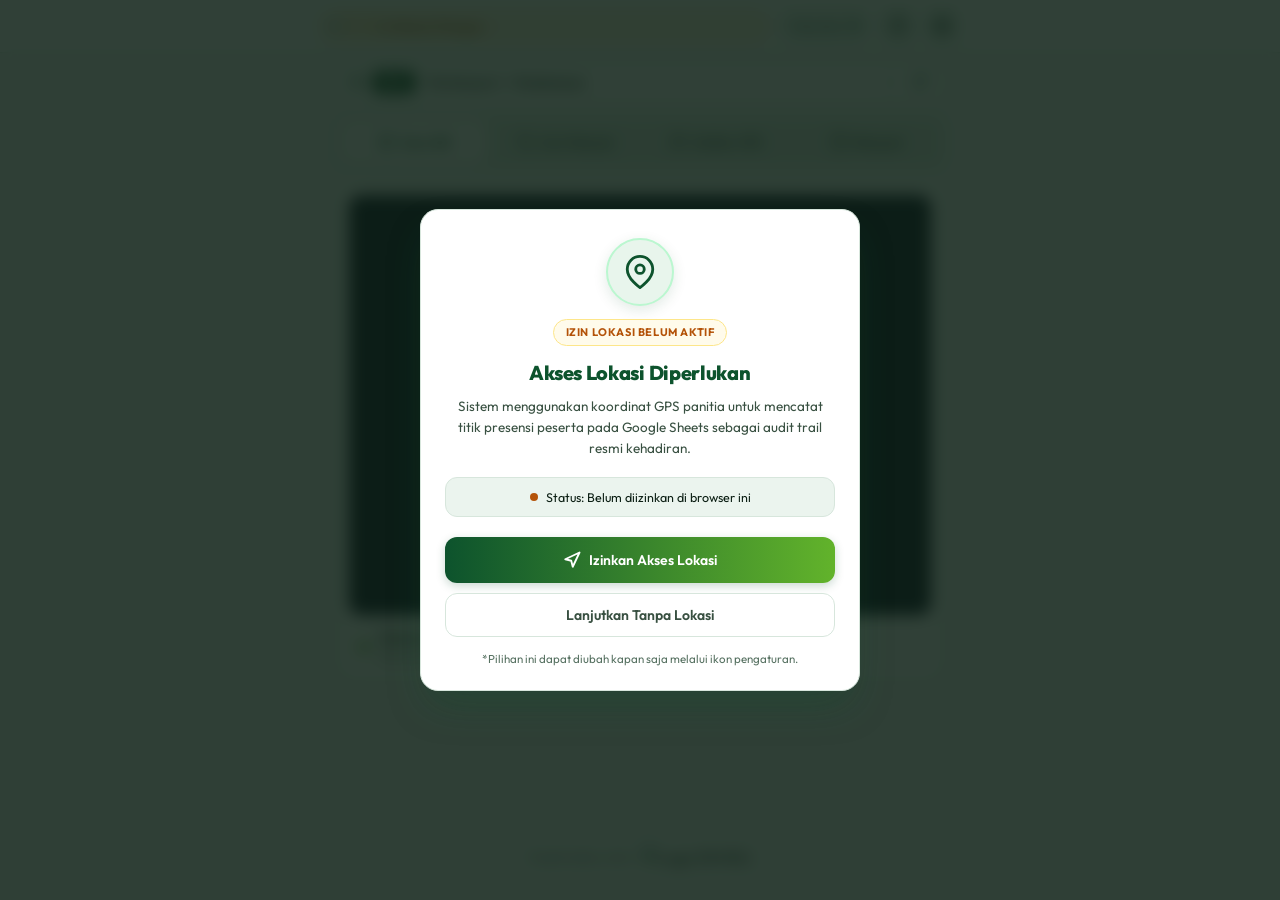
==== index.html @ 538dd846 "feat: improve mobile scan mode UI, add auto event cache purge, and add documentation" ====
<!DOCTYPE html>
<html lang="id">

<head>
  <meta charset="UTF-8">
  <meta name="viewport"
    content="width=device-width, initial-scale=1.0, maximum-scale=1.0, user-scalable=no, viewport-fit=cover, interactive-widget=resizes-content">
  <meta name="theme-color" content="#ffffff">
  <title>Sistem Presensi & QR Code Scanner</title>
  <meta name="description"
    content="Sistem absensi dan verifikasi tiket QR Code presisi tinggi terintegrasi dengan Google Sheets.">

  <!-- Google Fonts: Outfit & Inter -->
  <link rel="preconnect" href="https://fonts.googleapis.com">
  <link rel="preconnect" href="https://fonts.gstatic.com" crossorigin>
  <link
    href="https://fonts.googleapis.com/css2?family=Outfit:wght@400;500;600;700;800&family=Inter:wght@400;500;600;700&display=swap"
    rel="stylesheet">

  <!-- Driver.js Tour Guide Library (v1.3.1) -->
  <link rel="stylesheet" href="https://cdn.jsdelivr.net/npm/driver.js@1.3.1/dist/driver.css">
  <script src="https://cdn.jsdelivr.net/npm/driver.js@1.3.1/dist/driver.js.iife.js"></script>

  <!-- CSS Stylesheet -->
  <link rel="stylesheet" href="css/style.css">

  <!-- jsQR Library (Apache 2.0 Licensed, Super Lightweight & Stable) -->
  <script src="https://cdn.jsdelivr.net/npm/jsqr@1.4.0/dist/jsQR.min.js"></script>
</head>

<body>

  <!-- Global Top Progress / Loading Bar -->
  <div id="global-loading-bar" class="top-loading-bar"></div>

  <!-- Unified Operational App Header -->
  <header class="app-header">
    <div class="header-container">
      <button id="operator-badge-btn" class="nav-operator-btn" title="Klik untuk ubah nama panitia">
        <span class="status-dot" id="cloud-sync-dot" title="Cloud Sync Aktif"></span>
        <span id="sync-queue-badge" class="sync-queue-badge" style="display: none;">0</span>
        <svg width="14" height="14" viewBox="0 0 24 24" fill="none" stroke="currentColor" stroke-width="2"
          stroke-linecap="round" stroke-linejoin="round" style="flex-shrink: 0;">
          <path d="M19 21v-2a4 4 0 0 0-4-4H9a4 4 0 0 0-4 4v2"></path>
          <circle cx="12" cy="7" r="4"></circle>
        </svg>
        <span id="operator-badge-text">Atur Petugas & Gate</span>
      </button>

      <div class="header-right-tools">
        <div class="stat-item" title="Jumlah peserta berhasil presensi">
          <span class="stat-label">Terpindai:</span>
          <span id="stat-total" class="stat-val">0</span>
        </div>

        <button id="btn-start-tour" class="btn-icon" title="Panduan & Tutorial Sistem" aria-label="Tutorial">
          <svg width="18" height="18" viewBox="0 0 24 24" fill="none" stroke="currentColor" stroke-width="2"
            stroke-linecap="round" stroke-linejoin="round">
            <circle cx="12" cy="12" r="10"></circle>
            <path d="M9.09 9a3 3 0 0 1 5.83 1c0 2-3 3-3 3"></path>
            <line x1="12" y1="17" x2="12.01" y2="17"></line>
          </svg>
        </button>

        <button id="btn-open-settings" class="btn-icon" title="Pengaturan Panitia & API" aria-label="Settings">
          <svg width="18" height="18" viewBox="0 0 24 24" fill="none" stroke="currentColor" stroke-width="2"
            stroke-linecap="round" stroke-linejoin="round">
            <circle cx="12" cy="12" r="3"></circle>
            <path
              d="M19.4 15a1.65 1.65 0 0 0 .33 1.82l.06.06a2 2 0 0 1 0 2.83 2 2 0 0 1-2.83 0l-.06-.06a1.65 1.65 0 0 0-1.82-.33 1.65 1.65 0 0 0-1 1.51V21a2 2 0 0 1-2 2 2 2 0 0 1-2-2v-.09A1.65 1.65 0 0 0 9 19.4a1.65 1.65 0 0 0-1.82.33l-.06.06a2 2 0 0 1-2.83 0 2 2 0 0 1 0-2.83l.06-.06a1.65 1.65 0 0 0 .33-1.82 1.65 1.65 0 0 0-1.51-1H3a2 2 0 0 1-2-2 2 2 0 0 1 2-2h.09A1.65 1.65 0 0 0 4.6 9a1.65 1.65 0 0 0-.33-1.82l-.06-.06a2 2 0 0 1 0-2.83 2 2 0 0 1 2.83 0l.06.06a1.65 1.65 0 0 0 1.82.33H9a1.65 1.65 0 0 0 1-1.51V3a2 2 0 0 1 2-2 2 2 0 0 1 2 2v.09a1.65 1.65 0 0 0 1 1.51 1.65 1.65 0 0 0 1.82-.33l.06-.06a2 2 0 0 1 2.83 0 2 2 0 0 1 0 2.83l-.06.06a1.65 1.65 0 0 0-.33 1.82V9a1.65 1.65 0 0 0 1.51 1H21a2 2 0 0 1 2 2 2 2 0 0 1-2 2h-.09a1.65 1.65 0 0 0-1.51 1z">
            </path>
          </svg>
        </button>
      </div>
    </div>
  </header>

  <!-- Sesi Acara Aktif Bar (Di atas Main Menu Tabs) -->
  <section class="session-bar" aria-label="Sesi Acara Aktif">
    <div class="session-bar-container">
      <div class="session-picker-wrapper" title="Sesi Acara Aktif">
        <svg width="15" height="15" viewBox="0 0 24 24" fill="none" stroke="var(--primary)" stroke-width="2"
          stroke-linecap="round" stroke-linejoin="round" style="flex-shrink: 0;">
          <path d="M21 10c0 7-9 13-9 13s-9-6-9-13a9 9 0 0 1 18 0z"></path>
          <circle cx="12" cy="10" r="3"></circle>
        </svg>
        <span class="session-status-tag">Sesi:</span>

        <!-- Custom Web Dropdown (Bukan select bawaan Chrome/OS) -->
        <div class="custom-dropdown-container" id="custom-session-dropdown">
          <button type="button" id="session-select-trigger" class="custom-dropdown-trigger" aria-haspopup="listbox"
            aria-expanded="false">
            <span id="session-select-label">Memuat sesi...</span>
            <svg class="dropdown-chevron" width="13" height="13" viewBox="0 0 24 24" fill="none" stroke="currentColor"
              stroke-width="2.5" stroke-linecap="round" stroke-linejoin="round">
              <polyline points="6 9 12 15 18 9"></polyline>
            </svg>
          </button>

          <div id="session-dropdown-menu" class="custom-dropdown-menu" role="listbox" aria-label="Daftar Sesi Acara">
            <!-- Items rendered dynamically by JS -->
          </div>
        </div>

        <button id="btn-refresh-sessions" class="btn-refresh-sm" title="Refresh Daftar Sesi dari Sheet">
          <svg width="14" height="14" viewBox="0 0 24 24" fill="none" stroke="currentColor" stroke-width="2.5"
            stroke-linecap="round" stroke-linejoin="round">
            <path d="M21.5 2v6h-6M21.34 15.57a10 10 0 1 1-.57-8.38l5.67-5.67" />
          </svg>
        </button>
      </div>

      <!-- Mode Presensi Segmented Control (Otomatis tampil jika Sesi bertipe CHECK_IN_OUT) -->
      <div id="scan-mode-container" class="scan-mode-container" style="display: none;">
        <div class="scan-mode-pill-group" role="radiogroup" aria-label="Mode Presensi">
          <button type="button" id="btn-mode-in" class="scan-mode-btn active" data-mode="IN" role="radio"
            aria-checked="true">
            <svg width="14" height="14" viewBox="0 0 24 24" fill="none" stroke="currentColor" stroke-width="2.5"
              stroke-linecap="round" stroke-linejoin="round">
              <path d="M15 3h4a2 2 0 0 1 2 2v14a2 2 0 0 1-2 2h-4"></path>
              <polyline points="10 17 15 12 10 7"></polyline>
              <line x1="15" y1="12" x2="3" y2="12"></line>
            </svg>
            <span class="mode-text">Masuk</span>
            <span class="mode-sub">(Check-In)</span>
          </button>
          <button type="button" id="btn-mode-out" class="scan-mode-btn" data-mode="OUT" role="radio"
            aria-checked="false">
            <svg width="14" height="14" viewBox="0 0 24 24" fill="none" stroke="currentColor" stroke-width="2.5"
              stroke-linecap="round" stroke-linejoin="round">
              <path d="M9 21H5a2 2 0 0 1-2-2V5a2 2 0 0 1 2-2h4"></path>
              <polyline points="16 17 21 12 16 7"></polyline>
              <line x1="21" y1="12" x2="9" y2="12"></line>
            </svg>
            <span class="mode-text">Keluar</span>
            <span class="mode-sub">(Check-Out)</span>
          </button>
        </div>
      </div>
    </div>
  </section>

  <!-- Navigation Tabs -->
  <nav class="nav-tabs" aria-label="Menu Presensi">
    <div class="tab-list">
      <button class="tab-btn active" data-tab="scan" id="tab-btn-scan">
        <svg width="18" height="18" viewBox="0 0 24 24" fill="none" stroke="currentColor" stroke-width="2"
          stroke-linecap="round" stroke-linejoin="round">
          <path d="M3 7V5a2 2 0 0 1 2-2h2"></path>
          <path d="M17 3h2a2 2 0 0 1 2 2v2"></path>
          <path d="M21 17v2a2 2 0 0 1-2 2h-2"></path>
          <path d="M7 21H5a2 2 0 0 1-2-2v-2"></path>
          <rect x="7" y="7" width="10" height="10" rx="1"></rect>
        </svg>
        <span>Scan QR</span>
      </button>

      <button class="tab-btn" data-tab="manual" id="tab-btn-manual">
        <svg width="18" height="18" viewBox="0 0 24 24" fill="none" stroke="currentColor" stroke-width="2"
          stroke-linecap="round" stroke-linejoin="round">
          <circle cx="11" cy="11" r="8"></circle>
          <line x1="21" y1="21" x2="16.65" y2="16.65"></line>
        </svg>
        <span>Cari<span class="tab-text-extra"> Manual</span></span>
      </button>

      <button class="tab-btn" data-tab="ots" id="tab-btn-ots">
        <svg width="18" height="18" viewBox="0 0 24 24" fill="none" stroke="currentColor" stroke-width="2"
          stroke-linecap="round" stroke-linejoin="round">
          <path d="M16 21v-2a4 4 0 0 0-4-4H5a4 4 0 0 0-4 4v2"></path>
          <circle cx="8.5" cy="7" r="4"></circle>
          <line x1="20" y1="8" x2="20" y2="14"></line>
          <line x1="23" y1="11" x2="17" y2="11"></line>
        </svg>
        <span><span class="tab-text-extra">Daftar </span>OTS</span>
      </button>

      <button class="tab-btn" data-tab="history" id="tab-btn-history">
        <svg width="18" height="18" viewBox="0 0 24 24" fill="none" stroke="currentColor" stroke-width="2"
          stroke-linecap="round" stroke-linejoin="round">
          <circle cx="12" cy="12" r="10"></circle>
          <polyline points="12 6 12 12 16 14"></polyline>
        </svg>
        <span>Riwayat</span>
      </button>
    </div>
  </nav>

  <!-- Main Content Area -->
  <main class="main-content">

    <!-- TAB 1: QR SCANNER -->
    <div id="tab-scan" class="tab-pane active">
      <div class="scanner-card">
        <div class="scanner-viewport-wrapper">
          <video id="scan-video" playsinline autoplay muted></video>
          <canvas id="scan-canvas" style="display: none;"></canvas>
          <!-- Dynamic AR Tracking Canvas -->
          <canvas id="qr-tracking-canvas"></canvas>

          <!-- Scanner Center Loading HUD Overlay -->
          <div id="scanner-loading-hud" class="scanner-loading-hud">
            <div class="hud-spinner-ring"></div>
            <div class="hud-title">MEMVERIFIKASI TIKET...</div>
            <div id="hud-ticket-id" class="hud-subtitle">TIC-XXXXXX</div>
          </div>

          <!-- Camera Floating Controls -->
          <div class="camera-controls">
            <button id="btn-flip-cam" class="ctrl-btn" title="Ganti Kamera Depan/Belakang">
              <svg width="15" height="15" viewBox="0 0 24 24" fill="none" stroke="currentColor" stroke-width="2"
                stroke-linecap="round" stroke-linejoin="round">
                <path d="M21.5 2v6h-6M21.34 15.57a10 10 0 1 1-.57-8.38l5.67-5.67" />
              </svg>
              <span>Kamera</span>
            </button>
            <button id="btn-toggle-torch" class="ctrl-btn" title="Nyalakan/Matikan Senter">
              <svg width="15" height="15" viewBox="0 0 24 24" fill="none" stroke="currentColor" stroke-width="2"
                stroke-linecap="round" stroke-linejoin="round">
                <polygon points="13 2 3 14 12 14 11 22 21 10 12 10 13 2"></polygon>
              </svg>
              <span>Senter</span>
            </button>
            <button id="btn-scan-image" class="ctrl-btn" title="Pindai QR dari Galeri / Upload Foto">
              <svg width="15" height="15" viewBox="0 0 24 24" fill="none" stroke="currentColor" stroke-width="2"
                stroke-linecap="round" stroke-linejoin="round">
                <rect x="3" y="3" width="18" height="18" rx="2" ry="2"></rect>
                <circle cx="8.5" cy="8.5" r="1.5"></circle>
                <polyline points="21 15 16 10 5 21"></polyline>
              </svg>
              <span>Galeri</span>
            </button>
            <input type="file" id="input-qr-file" accept="image/*" style="display: none;">
          </div>
        </div>

        <!-- Scanner Status Bar -->
        <div class="scanner-status-box">
          <div class="status-info">
            <div class="pulse-indicator"></div>
            <div>
              <div id="scanner-status-label" class="status-label">Siap Memindai</div>
              <div id="scanner-status-sub" class="status-sub">Arahkan kamera ke QR Code tiket peserta</div>
            </div>
          </div>

          <div id="verifying-box" class="verifying-pill">
            <div class="spinner"></div>
            <span id="verifying-text">Memproses...</span>
          </div>
        </div>
      </div>
    </div>

    <!-- TAB 2: MANUAL SEARCH & CHECK-IN -->
    <div id="tab-manual" class="tab-pane">
      <div class="manual-card">
        <h2 class="section-title" id="manual-section-title">Manual Check-In</h2>
        <p class="section-desc">Gunakan ini jika kamera kesulitan membaca QR atau ponsel peserta kehabisan daya baterai.
        </p>

        <!-- Direct ID Input -->
        <div class="form-group">
          <label class="form-label" for="manual-ticket-id">Input ID Tiket Langsung</label>
          <div class="input-action-row">
            <input type="text" id="manual-ticket-id" class="input-box" placeholder="Contoh: MSU-GSBH7SWZJ"
              autocomplete="off" style="text-transform: uppercase;">
            <button id="btn-manual-checkin" class="btn-primary" style="width: auto; padding: 0 22px;">Check In</button>
          </div>
          <div style="margin-top: 8px; display: flex; align-items: center; justify-content: flex-end;">
            <button type="button" id="btn-manual-upload-qr" class="btn-text-link"
              style="font-size: 12px; color: var(--primary); display: flex; align-items: center; gap: 5px; background: none; border: none; cursor: pointer; padding: 2px 4px; font-weight: 500;">
              <svg width="14" height="14" viewBox="0 0 24 24" fill="none" stroke="currentColor" stroke-width="2"
                stroke-linecap="round" stroke-linejoin="round">
                <rect x="3" y="3" width="18" height="18" rx="2" ry="2"></rect>
                <circle cx="8.5" cy="8.5" r="1.5"></circle>
                <polyline points="21 15 16 10 5 21"></polyline>
              </svg>
              <span>Atau scan dari foto / screenshot galeri</span>
            </button>
          </div>
        </div>

        <div class="divider"></div>

        <!-- Search by Name/Email -->
        <div class="form-group">
          <label class="form-label" for="manual-search-query">Cari Berdasarkan Nama</label>
          <div class="input-action-row">
            <input type="text" id="manual-search-query" class="input-box"
              placeholder="Ketik nama atau email peserta...">
            <button id="btn-search-query" class="btn-primary" style="width: auto; padding: 0 22px;">Cari</button>
          </div>
        </div>

        <!-- Search Results List -->
        <div id="search-results-list" class="search-results-list"></div>
      </div>
    </div>

    <!-- TAB 3: HISTORY -->
    <div id="tab-history" class="tab-pane">
      <div class="history-card">
        <div class="history-header">
          <div>
            <h2 class="section-title" style="margin-bottom: 2px;">Riwayat Pemindaian</h2>
            <p class="section-desc" style="margin-bottom: 0;">Daftar aktivitas check-in pada perangkat ini.</p>
          </div>
          <div style="display: flex; align-items: center; gap: 8px;">
            <button id="btn-clear-history" class="btn-icon btn-clear-text" title="Bersihkan Riwayat Pemindaian">
              <span>Bersihkan Riwayat</span>
            </button>
            <button id="btn-clear-all-data" class="btn-icon btn-clear-text" style="color: #b91c1c; border-color: rgba(185, 28, 28, 0.25);" title="Hapus Cache Peserta Lokal">
              <span>Hapus Cache</span>
            </button>
          </div>
        </div>

        <!-- Dynamic Sync Queue Status Banner in Riwayat Tab -->
        <div id="history-sync-banner" class="history-sync-banner" style="display: none;">
          <div class="sync-banner-content">
            <span class="sync-banner-icon">⚡</span>
            <div class="sync-banner-info">
              <strong id="history-sync-title">0 Tiket Menunggu Sinkronisasi</strong>
              <p id="history-sync-desc" style="margin: 0; font-size: 11.5px; color: #92400e;">
                Tersimpan di HP. Klik "Sync Sekarang" untuk mengirim ke Spreadsheet.
              </p>
            </div>
          </div>
          <button type="button" id="btn-sync-now-history" class="btn-sync-now">
            <svg width="13" height="13" viewBox="0 0 24 24" fill="none" stroke="currentColor" stroke-width="2.5"
              stroke-linecap="round" stroke-linejoin="round">
              <path d="M21.5 2v6h-6M21.34 15.57a10 10 0 1 1-.57-8.38l5.67-5.67" />
            </svg>
            <span>Sync Sekarang</span>
          </button>
        </div>

        <div id="history-list" class="history-list"></div>
      </div>
    </div>

    <!-- TAB 4: DAFTAR CEPAT ON-THE-SPOT (OTS) -->
    <div id="tab-ots" class="tab-pane">
      <div class="manual-card">
        <div class="ots-header-title">
          <svg width="22" height="22" viewBox="0 0 24 24" fill="none" stroke="var(--primary)" stroke-width="2.5"
            stroke-linecap="round" stroke-linejoin="round" style="flex-shrink: 0;">
            <path d="M16 21v-2a4 4 0 0 0-4-4H6a4 4 0 0 0-4 4v2"></path>
            <circle cx="9" cy="7" r="4"></circle>
            <line x1="19" y1="8" x2="19" y2="14"></line>
            <line x1="22" y1="11" x2="16" y2="11"></line>
          </svg>
          <h2 class="section-title" style="margin-bottom: 0;">Registrasi Cepat OTS (Walk-In)</h2>
        </div>
        <p class="section-desc">Khusus peserta yang tidak membawa HP, HP mati, atau tamu walk-in. Langsung terdaftar dan
          otomatis tercatat hadir di sesi aktif!</p>

        <form id="form-ots" onsubmit="return false;">
          <div class="form-group">
            <label class="form-label" for="ots-name">Nama Lengkap Peserta <span class="required-star">*</span></label>
            <input type="text" id="ots-name" class="input-box" placeholder="Contoh: Pak Joko Santoso" required
              autocomplete="off">
          </div>

          <div class="form-group">
            <label class="form-label" for="ots-contact">No. WhatsApp / Email (Opsional)</label>
            <input type="text" id="ots-contact" class="input-box" placeholder="Contoh: 08123456789 atau email..."
              autocomplete="off">
            <small class="form-help-text">
              Jika tidak punya email/HP, biarkan kosong. Sistem akan membuat ID khusus OTS.
            </small>
          </div>

          <!-- Dynamic Custom Fields Container (Otomatis menyesuaikan kolom di sheet Data Peserta) -->
          <div id="ots-custom-fields-container"></div>

          <div class="form-group">
            <label class="form-label" for="ots-notes">Catatan / Asal (Opsional)</label>
            <input type="text" id="ots-notes" class="input-box" placeholder="Misal: Warga sekitar, Tamu RT, Walk-In"
              autocomplete="off">
          </div>

          <div style="margin-top: 24px;">
            <button type="submit" id="btn-submit-ots" class="btn-primary btn-success">
              <svg width="18" height="18" viewBox="0 0 24 24" fill="none" stroke="currentColor" stroke-width="2.5"
                stroke-linecap="round" stroke-linejoin="round">
                <path d="M16 21v-2a4 4 0 0 0-4-4H5a4 4 0 0 0-4 4v2"></path>
                <circle cx="8.5" cy="7" r="4"></circle>
                <polyline points="17 11 19 13 23 9"></polyline>
              </svg>
              <span>Daftarkan & Langsung Check-In</span>
            </button>
          </div>
        </form>
      </div>
    </div>

  </main>

  <!-- Application Footer (Optimization Badge) -->
  <footer class="app-footer" aria-label="Informasi Optimasi Aplikasi">
    <div class="footer-container">
      <span class="footer-optimized-text">Dioptimalkan untuk</span>
      <img
        src="https://raw.githubusercontent.com/atiohaidar/wajihah-qr-generator/refs/heads/main/public/LOGO%20WAJIHAH/DKMSU.png"
        alt="Logo DKMSU" class="footer-brand-logo" loading="lazy">
    </div>
  </footer>

  <!-- SCAN RESULT MODAL (POPUP / BOTTOM SHEET) -->
  <div id="scan-result-modal" class="modal-backdrop" role="dialog" aria-modal="true">
    <div class="result-card">
      <div id="result-banner" class="result-banner success">
        <div class="result-icon-circle">
          <div id="result-icon" class="result-icon-svg">
            <svg width="28" height="28" viewBox="0 0 24 24" fill="none" stroke="currentColor" stroke-width="3"
              stroke-linecap="round" stroke-linejoin="round">
              <polyline points="20 6 9 17 4 12"></polyline>
            </svg>
          </div>
        </div>
        <h3 id="result-title" class="result-title">CHECK-IN BERHASIL</h3>
        <p id="result-subtitle" class="result-subtitle">Akses Terverifikasi</p>
      </div>

      <div class="result-body">
        <table class="detail-table">
          <tbody>
            <tr>
              <td>Nama Peserta</td>
              <td id="detail-name">-</td>
            </tr>
            <tr>
              <td>ID Tiket</td>
              <td id="detail-ticket-id" style="font-family: monospace; letter-spacing: 0.5px;">-</td>
            </tr>
            <tr>
              <td>Email</td>
              <td id="detail-email">-</td>
            </tr>
            <tr>
              <td id="detail-time-label">Waktu Masuk</td>
              <td id="detail-time">-</td>
            </tr>
            <tr>
              <td>Petugas / Gate</td>
              <td id="detail-officer">-</td>
            </tr>
          </tbody>
        </table>

        <!-- Troubleshooting Box for Apps Script / Connection Errors (hidden by default) -->
        <div id="result-config-guide" class="result-config-guide" style="display: none;">
          <div class="config-guide-header">
            <svg width="18" height="18" viewBox="0 0 24 24" fill="none" stroke="#dc2626" stroke-width="2.2"
              stroke-linecap="round" stroke-linejoin="round">
              <circle cx="12" cy="12" r="10"></circle>
              <line x1="12" y1="8" x2="12" y2="12"></line>
              <line x1="12" y1="16" x2="12.01" y2="16"></line>
            </svg>
            <strong>Kemungkinan Penyebab & Cara Perbaiki:</strong>
          </div>
          <p class="config-guide-desc">
            Browser gagal terhubung ke Google Apps Script (<em>Failed to fetch / 404</em>). URL Web App Anda mungkin
            salah, deployment lama terhapus, atau akses belum dibuka untuk umum (<strong>Anyone</strong>).
          </p>
          <div class="config-guide-steps">
            <div class="config-step-item">
              <span class="step-num">1</span>
              <span>Buka spreadsheet <strong>Google Sheets</strong> presensi Anda.</span>
            </div>
            <div class="config-step-item">
              <span class="step-num">2</span>
              <span>Klik menu toolbar <strong>⚡ Presensi Event</strong> &rarr; <strong>Bagikan Link Web App
                  Panitia</strong>.</span>
            </div>
            <div class="config-step-item">
              <span class="step-num">3</span>
              <span>Atau klik <strong>Deploy</strong> &rarr; <strong>Manage deployments</strong>, pastikan <em>Who has
                  access: Anyone</em>.</span>
            </div>
            <div class="config-step-item">
              <span class="step-num">4</span>
              <span>Salin URL Web App terbaru (harus berakhiran <code>/exec</code>).</span>
            </div>
            <div class="config-step-item">
              <span class="step-num">5</span>
              <span>Klik tombol di bawah ini lalu tempel (paste) URL yang benar.</span>
            </div>
          </div>
          <button id="btn-fix-config-url" class="btn-fix-url" type="button">
            <svg width="16" height="16" viewBox="0 0 24 24" fill="none" stroke="currentColor" stroke-width="2.2"
              stroke-linecap="round" stroke-linejoin="round">
              <circle cx="12" cy="12" r="3"></circle>
              <path
                d="M19.4 15a1.65 1.65 0 0 0 .33 1.82l.06.06a2 2 0 0 1 0 2.83 2 2 0 0 1-2.83 0l-.06-.06a1.65 1.65 0 0 0-1.82-.33 1.65 1.65 0 0 0-1 1.51V21a2 2 0 0 1-2 2 2 2 0 0 1-2-2v-.09A1.65 1.65 0 0 0 9 19.4a1.65 1.65 0 0 0-1.82.33l-.06.06a2 2 0 0 1-2.83 0 2 2 0 0 1 0-2.83l.06-.06a1.65 1.65 0 0 0 .33-1.82 1.65 1.65 0 0 0-1.51-1H3a2 2 0 0 1-2-2 2 2 0 0 1 2-2h.09A1.65 1.65 0 0 0 4.6 9a1.65 1.65 0 0 0-.33-1.82l-.06-.06a2 2 0 0 1 0-2.83 2 2 0 0 1 2.83 0l.06.06a1.65 1.65 0 0 0 1.82.33H9a1.65 1.65 0 0 0 1-1.51V3a2 2 0 0 1 2-2 2 2 0 0 1 2 2v.09a1.65 1.65 0 0 0 1 1.51 1.65 1.65 0 0 0 1.82-.33l.06-.06a2 2 0 0 1 2.83 0 2 2 0 0 1 0 2.83l-.06.06a1.65 1.65 0 0 0-.33 1.82V9a1.65 1.65 0 0 0 1.51 1H21a2 2 0 0 1 2 2 2 2 0 0 1-2 2h-.09a1.65 1.65 0 0 0-1.51 1z">
              </path>
            </svg>
            <span>Buka Pengaturan & Ganti URL</span>
          </button>
        </div>

        <button id="btn-next-scan" class="btn-primary" style="margin-top: 6px;">
          <span>Lanjut Scan Berikutnya</span>
          <svg width="16" height="16" viewBox="0 0 24 24" fill="none" stroke="currentColor" stroke-width="2.5"
            stroke-linecap="round" stroke-linejoin="round">
            <polyline points="9 18 15 12 9 6"></polyline>
          </svg>
        </button>

        <button id="btn-recheck-server" class="btn-secondary-outline" style="display: none;">
          <svg width="15" height="15" viewBox="0 0 24 24" fill="none" stroke="currentColor" stroke-width="2.2"
            stroke-linecap="round" stroke-linejoin="round">
            <path d="M21.5 2v6h-6M21.34 15.57a10 10 0 1 1-.57-8.38l5.67-5.67" />
          </svg>
          <span>Cek Status Terbaru ke Spreadsheet</span>
        </button>

        <button id="btn-cancel-checkin" class="btn-secondary-danger">
          <svg width="15" height="15" viewBox="0 0 24 24" fill="none" stroke="currentColor" stroke-width="2"
            stroke-linecap="round" stroke-linejoin="round">
            <path
              d="M3 6h18M19 6v14a2 2 0 0 1-2 2H7a2 2 0 0 1-2-2V6m3 0V4a2 2 0 0 1 2-2h4a2 2 0 0 1 2 2v2M10 11v6M14 11v6" />
          </svg>
          <span>Batalkan Kehadiran (Salah Orang)</span>
        </button>
      </div>
    </div>
  </div>

  <!-- OPERATOR IDENTITY MODAL (WAJIB ISI NAMA PETUGAS) -->
  <div id="operator-modal" class="modal-backdrop" role="dialog" aria-modal="true">
    <div class="settings-modal-card" style="max-width: 420px;">
      <div class="modal-header">
        <div style="display: flex; align-items: center; gap: 10px;">
          <div
            style="width: 36px; height: 36px; border-radius: 50%; background: rgba(13, 83, 45, 0.1); color: var(--primary); display: flex; align-items: center; justify-content: center; flex-shrink: 0;">
            <svg width="20" height="20" viewBox="0 0 24 24" fill="none" stroke="currentColor" stroke-width="2.2"
              stroke-linecap="round" stroke-linejoin="round">
              <path d="M19 21v-2a4 4 0 0 0-4-4H9a4 4 0 0 0-4 4v2"></path>
              <circle cx="12" cy="7" r="4"></circle>
            </svg>
          </div>
          <div>
            <h3 class="section-title" style="margin-bottom: 0; font-size: 16px;">Identitas Petugas</h3>
            <span style="font-size: 11.5px; color: var(--text-muted);">Diperlukan untuk audit sheet kehadiran</span>
          </div>
        </div>
        <button id="btn-close-operator" class="btn-close" aria-label="Tutup" style="display: none;">✕</button>
      </div>

      <div
        style="background: rgba(13, 83, 45, 0.04); border: 1px solid rgba(13, 83, 45, 0.12); border-radius: var(--radius-md); padding: 11px 13px; margin-bottom: 16px; font-size: 12px; color: var(--text-muted); line-height: 1.5;">
        <strong style="color: var(--primary);">Mohon isi nama Anda</strong> sebelum memindai presensi agar seluruh log
        scan tercatat akurat di spreadsheet panitia.
      </div>

      <form id="form-operator-identity" onsubmit="return false;">
        <div class="form-group">
          <label class="form-label" for="op-panitia-name">
            Nama Petugas / Panitia <span style="color: var(--status-error); font-weight: 700;">*</span>
          </label>
          <input type="text" id="op-panitia-name" class="input-box" placeholder="Ketik nama Anda (contoh: Udin)..."
            autocomplete="name">
          <small id="op-name-error"
            style="color: var(--status-error); font-size: 11.5px; display: none; margin-top: 5px; font-weight: 600;">
            Nama petugas wajib diisi sebelum mulai memindai!
          </small>
        </div>

        <div class="form-group">
          <label class="form-label" for="op-gate-name">Gate / Pos Pemeriksaan (Opsional)</label>
          <input type="text" id="op-gate-name" class="input-box" placeholder="Misal: Gate Akhwat">
        </div>

        <div class="modal-btn-row" style="margin-top: 18px;">
          <button type="button" id="btn-save-operator" class="btn-primary"
            style="width: 100%; justify-content: center; padding: 12px 16px; font-size: 14px;">
            Mulai
          </button>
        </div>
      </form>
    </div>
  </div>

  <!-- SETTINGS MODAL -->
  <div id="settings-modal" class="modal-backdrop" role="dialog" aria-modal="true">
    <div class="settings-modal-card">
      <div class="modal-header">
        <h3 class="section-title" style="margin-bottom: 0;">Pengaturan Panitia & API</h3>
        <button id="btn-close-settings" class="btn-close" aria-label="Tutup">✕</button>
      </div>



      <!-- INSTANT SCAN TOGGLE & CACHE SYNC -->
      <div class="form-group instant-mode-card"
        style="padding: 12px 14px; background: rgba(16, 185, 129, 0.05); border: 1px solid rgba(16, 185, 129, 0.25); border-radius: var(--radius-md); margin-bottom: 16px;">
        <div style="display: flex; justify-content: space-between; align-items: center; margin-bottom: 6px;">
          <div style="display: flex; align-items: center; gap: 7px;">
            <svg width="17" height="17" viewBox="0 0 24 24" fill="none" stroke="#059669" stroke-width="2.5"
              stroke-linecap="round" stroke-linejoin="round">
              <polygon points="13 2 3 14 12 14 11 22 21 10 12 10 13 2"></polygon>
            </svg>
            <strong style="font-size: 13px; color: var(--text-main);">Mode Scan Instan (0.05 Detik)</strong>
          </div>
          <label class="toggle-switch">
            <input type="checkbox" id="cfg-instant-mode" checked>
            <span class="toggle-slider"></span>
          </label>
        </div>
        <p style="font-size: 11.5px; color: var(--text-muted); line-height: 1.45; margin: 0 0 10px 0;">
          Verifikasi instan via database lokal di HP &amp; sinkronisasi otomatis ke Google Sheets di background. Sangat
          direkomendasikan saat antrean padat!
        </p>
        <div
          style="display: flex; justify-content: space-between; align-items: center; border-top: 1px solid rgba(16, 185, 129, 0.15); padding-top: 8px; flex-wrap: wrap; gap: 8px;">
          <span id="cache-status-text" style="font-size: 11px; color: var(--text-muted);">0 peserta tersimpan di
            HP</span>
          <div style="display: flex; gap: 6px;">
            <button type="button" id="btn-sync-attendees" class="ctrl-btn-outline"
              style="font-size: 11px; padding: 4px 10px; gap: 4px; border-color: rgba(16, 185, 129, 0.4); color: #059669;"
              title="Perbarui database lokal dari Spreadsheet">
              <svg width="12" height="12" viewBox="0 0 24 24" fill="none" stroke="currentColor" stroke-width="2.5"
                stroke-linecap="round" stroke-linejoin="round">
                <path d="M21.5 2v6h-6M21.34 15.57a10 10 0 1 1-.57-8.38l5.67-5.67" />
              </svg>
              <span>Sync Database</span>
            </button>
            <button type="button" id="btn-clear-cache" class="ctrl-btn-outline"
              style="font-size: 11px; padding: 4px 10px; gap: 4px; border-color: rgba(185, 28, 28, 0.35); color: #b91c1c;"
              title="Hapus cache data peserta di perangkat ini">
              <svg width="12" height="12" viewBox="0 0 24 24" fill="none" stroke="currentColor" stroke-width="2"
                stroke-linecap="round" stroke-linejoin="round">
                <path d="M3 6h18M19 6v14a2 2 0 0 1-2 2H7a2 2 0 0 1-2-2V6m3 0V4a2 2 0 0 1 2-2h4a2 2 0 0 1 2 2v2" />
              </svg>
              <span>Hapus Cache</span>
            </button>
          </div>
        </div>
      </div>

      <div class="form-group">
        <label class="form-label" for="cfg-panitia-name">Nama Petugas / Panitia</label>
        <input type="text" id="cfg-panitia-name" class="input-box" placeholder="Ketik nama petugas / panitia...">
      </div>

      <div class="form-group">
        <label class="form-label" for="cfg-gate-name">Gate / Pos Pemeriksaan</label>
        <input type="text" id="cfg-gate-name" class="input-box" placeholder="Ketik nama gate / pintu masuk...">
      </div>

      <div class="form-group">
        <label class="form-label" for="cfg-api-url">Google Apps Script Web App URL</label>
        <div style="display: flex; gap: 8px;">
          <input type="url" id="cfg-api-url" class="input-box"
            placeholder="https://script.google.com/macros/s/.../exec">
          <button type="button" id="btn-copy-share-link" class="ctrl-btn-outline"
            title="Salin link auto-config untuk dibagikan ke panitia"
            style="flex-shrink: 0; padding: 0 12px; gap: 5px; font-size: 13px; white-space: nowrap;">
            <svg width="15" height="15" viewBox="0 0 24 24" fill="none" stroke="currentColor" stroke-width="2"
              stroke-linecap="round" stroke-linejoin="round">
              <path d="M10 13a5 5 0 0 0 7.54.54l3-3a5 5 0 0 0-7.07-7.07l-1.72 1.71"></path>
              <path d="M14 11a5 5 0 0 0-7.54-.54l-3 3a5 5 0 0 0 7.07 7.07l1.71-1.71"></path>
            </svg>
            <span>Salin Link</span>
          </button>
        </div>
        <small class="form-help-text">
          Tips: Klik <strong>"Salin Link"</strong> untuk membagikan link siap pakai ke panitia (otomatis terhubung tanpa
          perlu ketik URL lagi).
        </small>
      </div>

      <div class="form-group"
        style="margin-top: 10px; padding: 10px 14px; background: var(--bg-subtle); border-radius: var(--radius-md); border: 1px solid var(--border-color); font-size: 11px; color: var(--text-muted); display: flex; flex-direction: column; gap: 6px;">
        <div style="display: flex; justify-content: space-between; align-items: center;">
          <span>Perangkat Scanner:</span>
          <strong id="cfg-device-info-preview" style="color: var(--text-main);">-</strong>
        </div>
        <div style="display: flex; justify-content: space-between; align-items: center;">
          <span>Audit Lokasi (GPS):</span>
          <div style="display: flex; align-items: center; gap: 6px;">
            <strong id="cfg-location-info-preview" style="color: var(--status-success);">-</strong>
            <button type="button" id="btn-retrigger-loc" class="btn-refresh-sm" title="Minta ulang izin lokasi"
              style="color: var(--primary);">
              <svg width="13" height="13" viewBox="0 0 24 24" fill="none" stroke="currentColor" stroke-width="2.5"
                stroke-linecap="round" stroke-linejoin="round">
                <path d="M21 10c0 7-9 13-9 13s-9-6-9-13a9 9 0 0 1 18 0z"></path>
                <circle cx="12" cy="10" r="3"></circle>
              </svg>
            </button>
          </div>
        </div>
      </div>

      <div class="modal-btn-row">
        <button id="btn-test-connection" class="ctrl-btn-outline">
          Test Koneksi
        </button>
        <button id="btn-save-settings" class="btn-primary" style="flex: 1.5;">
          Simpan Pengaturan
        </button>
      </div>
    </div>
  </div>

  <!-- CANCEL ATTENDANCE CONFIRMATION MODAL -->
  <div id="cancel-confirm-modal" class="modal-backdrop" role="dialog" aria-modal="true">
    <div class="settings-modal-card">
      <div class="modal-header">
        <h3 class="section-title" style="margin-bottom: 0; color: var(--status-error);">Batalkan Kehadiran</h3>
        <button id="btn-close-cancel-modal" class="btn-close" aria-label="Tutup">✕</button>
      </div>

      <div style="margin-bottom: 16px;">
        <p style="font-size: 13px; color: var(--text-muted); margin-bottom: 8px;">
          Konfirmasi pembatalan status presensi peserta berikut:
        </p>
        <div
          style="background: var(--bg-subtle); padding: 12px 14px; border-radius: var(--radius-md); border: 1px solid var(--border-color);">
          <strong id="cancel-modal-attendee-name"
            style="color: var(--text-main); display: block; font-size: 15px; margin-bottom: 2px;">-</strong>
          <div id="cancel-modal-details" style="font-size: 12px; color: var(--text-muted); font-family: monospace;">-
          </div>
        </div>
      </div>

      <div class="form-group">
        <label class="form-label" for="cancel-reason-input">Alasan Pembatalan (Opsional)</label>
        <input type="text" id="cancel-reason-input" class="input-box"
          placeholder="Misal: Salah orang, salah sesi, tiket tertukar..." autocomplete="off">
        <small class="form-help-text">
          Alasan akan dicatat pada sheet Log Kehadiran sebagai audit trail resmi.
        </small>
      </div>

      <div class="modal-btn-row">
        <button type="button" id="btn-dismiss-cancel" class="ctrl-btn-outline">
          Batal
        </button>
        <button type="button" id="btn-execute-cancel" class="btn-secondary-danger" style="flex: 1.5; margin-top: 0;">
          Ya, Batalkan Presensi
        </button>
      </div>
    </div>
  </div>

  <!-- ANOMALY CONFIRMATION MODAL (CHECK-OUT TANPA CHECK-IN) -->
  <div id="anomaly-confirm-modal" class="modal-backdrop" role="dialog" aria-modal="true" style="display: none;">
    <div class="settings-modal-card" style="max-width: 440px;">
      <div class="modal-header" style="border-bottom: 2px solid #f59e0b;">
        <h3
          style="display: flex; align-items: center; gap: 8px; color: #b45309; font-size: 16px; margin: 0; font-weight: 700;">
          <svg width="20" height="20" viewBox="0 0 24 24" fill="none" stroke="currentColor" stroke-width="2.2"
            stroke-linecap="round" stroke-linejoin="round">
            <path d="M10.29 3.86L1.82 18a2 2 0 0 0 1.71 3h16.94a2 2 0 0 0 1.71-3L13.71 3.86a2 2 0 0 0-3.42 0z"></path>
            <line x1="12" y1="9" x2="12" y2="13"></line>
            <line x1="12" y1="17" x2="12.01" y2="17"></line>
          </svg>
          <span>Peringatan: Belum Check-In!</span>
        </h3>
        <button id="btn-close-anomaly-modal" class="btn-close" aria-label="Tutup">✕</button>
      </div>
      <div style="padding: 16px 20px 20px;">
        <p style="font-size: 13.5px; color: var(--text-color); margin-bottom: 14px; line-height: 1.5;">
          Peserta <strong id="anomaly-attendee-name">-</strong> (<span id="anomaly-ticket-id"
            style="font-family: monospace; font-weight: 600;">-</span>) <strong>belum tercatat melakukan
            Check-In</strong> untuk sesi ini.
        </p>
        <div class="form-group" style="margin-bottom: 16px;">
          <label class="form-label" for="anomaly-reason-select" style="font-weight: 600; font-size: 12.5px;">Keterangan
            / Alasan:</label>
          <select id="anomaly-reason-select" class="input-box" style="font-size: 13px;">
            <option value="Lolos gate masuk / terlambat">Lolos gate masuk / terlambat</option>
            <option value="Hadir sesi penutupan saja">Hadir sesi penutupan saja</option>
            <option value="Kendala teknis scanner pagi">Kendala teknis scanner pagi</option>
            <option value="Izin khusus panitia">Izin khusus panitia</option>
            <option value="Lainnya">Lainnya</option>
          </select>
        </div>
        <div class="modal-btn-row" style="display: flex; gap: 10px; margin-top: 14px;">
          <button type="button" id="btn-cancel-anomaly" class="ctrl-btn-outline" style="flex: 1;">Batal / Tolak</button>
          <button type="button" id="btn-force-checkout" class="btn-primary"
            style="flex: 1.3; background: #d97706; border-color: #d97706;">Tetap Check-Out</button>
        </div>
      </div>
    </div>
  </div>

  <!-- LOCATION PERMISSION REQUIRED MODAL (FULL-SCREEN BLOCKING) -->
  <div id="location-prompt-modal" class="modal-backdrop location-backdrop" role="dialog" aria-modal="true"
    aria-labelledby="loc-modal-title">
    <div class="location-modal-card">
      <div class="location-modal-header">
        <div class="location-icon-wrapper">
          <svg width="34" height="34" viewBox="0 0 24 24" fill="none" stroke="currentColor" stroke-width="2"
            stroke-linecap="round" stroke-linejoin="round">
            <path d="M21 10c0 7-9 13-9 13s-9-6-9-13a9 9 0 0 1 18 0z"></path>
            <circle cx="12" cy="10" r="3"></circle>
          </svg>
        </div>
        <span id="loc-badge-pill" class="location-badge-pill">Izin Lokasi Belum Aktif</span>
      </div>

      <div class="location-modal-body">
        <h3 id="loc-modal-title" class="location-title">Akses Lokasi Diperlukan</h3>
        <p class="location-desc">
          Sistem menggunakan koordinat GPS panitia untuk mencatat titik presensi peserta pada Google Sheets sebagai
          audit trail resmi kehadiran.
        </p>

        <div id="loc-status-box" class="location-info-box">
          <div class="loc-info-dot"></div>
          <span id="loc-status-text">Status: Belum diizinkan di browser ini</span>
        </div>

        <div class="location-btn-group">
          <button type="button" id="btn-allow-location" class="btn-primary btn-success">
            <svg width="18" height="18" viewBox="0 0 24 24" fill="none" stroke="currentColor" stroke-width="2.5"
              stroke-linecap="round" stroke-linejoin="round">
              <polygon points="3 11 22 2 13 21 11 13 3 11"></polygon>
            </svg>
            <span id="btn-allow-location-text">Izinkan Akses Lokasi</span>
          </button>

          <button type="button" id="btn-skip-location" class="ctrl-btn-outline btn-skip-loc">
            <span>Lanjutkan Tanpa Lokasi</span>
          </button>
        </div>

        <p class="location-footnote">
          *Pilihan ini dapat diubah kapan saja melalui ikon pengaturan.
        </p>
      </div>
    </div>
  </div>

  <!-- Toast Notification -->
  <div id="toast-notice" class="toast-notice" role="alert" aria-live="polite">
    <span id="toast-msg">Pemberitahuan</span>
  </div>

  <!-- Application Logic Modules -->
  <script src="js/state.js"></script>
  <script src="js/audio.js"></script>
  <script src="js/api.js"></script>
  <script src="js/sync.js"></script>
  <script src="js/ui.js"></script>
  <script src="js/scanner.js"></script>
  <script src="js/tour.js"></script>
  <script src="js/app.js"></script>
</body>

</html>
---- css/style.css ----
:root {
  /* Color Palette - Fresh Organic Forest Green & Leaf Theme */
  --bg-body: #f4f8f5;
  --bg-card: #ffffff;
  --bg-subtle: #ebf4ee;
  --bg-hover: #dfeee3;
  --border-color: #d7e6dc;
  --border-focus: #0d532d;

  /* Typography Colors - High WCAG AA / AAA Contrast */
  --text-main: #0c1f14;       /* Deep Forest Charcoal - 16+:1 contrast on white */
  --text-muted: #385041;      /* Deep Sage Slate - 6.5:1 contrast on white */
  --text-dim: #557060;        /* Sage 500 - 4.6:1 contrast on white */

  /* Primary Brand Action (Deep Forest Green & Fresh Leaf Accent) */
  --primary: #0d532d;         /* Deep Forest Green */
  --primary-hover: #093e21;   /* Darker Forest Green */
  --primary-active: #062b16;  /* Deepest Forest Green */
  --primary-text: #ffffff;    
  --primary-light: #e8f5ec;   /* Soft Mint/Leaf Tint */
  --accent-lime: #62b32b;     /* Fresh Spring Leaf Green */
  --primary-gradient: linear-gradient(90deg, #0d532d 0%, #62b32b 100%);

  /* Status Colors */
  --status-success: #0d532d;
  --status-success-bg: #f0fdf4;
  --status-success-border: #bbf7d0;

  --status-warning: #b45309;  /* Amber 700 */
  --status-warning-bg: #fffbeb;
  --status-warning-border: #fde68a;

  --status-error: #b91c1c;    /* Red 700 */
  --status-error-bg: #fef2f2;
  --status-error-border: #fecaca;

  /* Border Radii - Soft, clean organic rounding */
  --radius-sm: 8px;
  --radius-md: 12px;
  --radius-lg: 18px;
  --radius-full: 9999px;

  /* Elevation Shadows (Soft natural ambient lighting with subtle forest depth) */
  --shadow-xs: 0 1px 2px rgba(13, 83, 45, 0.05);
  --shadow-sm: 0 2px 5px rgba(13, 83, 45, 0.06), 0 1px 2px rgba(0, 0, 0, 0.02);
  --shadow-md: 0 6px 14px -2px rgba(13, 83, 45, 0.08), 0 2px 4px -2px rgba(0, 0, 0, 0.03);
  --shadow-lg: 0 14px 28px -4px rgba(13, 83, 45, 0.12), 0 4px 8px -4px rgba(0, 0, 0, 0.04);

  --font-family: 'Outfit', 'Inter', -apple-system, BlinkMacSystemFont, "Segoe UI", Roboto, sans-serif;
  --transition: all 0.2s cubic-bezier(0.16, 1, 0.3, 1);
}

/* ==============================================================================
   RESET & GLOBAL BASE
   ============================================================================== */
* {
  box-sizing: border-box;
  margin: 0;
  padding: 0;
  -webkit-tap-highlight-color: transparent;
}

body {
  font-family: var(--font-family);
  background-color: var(--bg-body);
  color: var(--text-main);
  min-height: 100vh;
  min-height: 100dvh;
  display: flex;
  flex-direction: column;
  overflow-x: hidden;
  line-height: 1.5;
  -webkit-font-smoothing: antialiased;
}

/* ==============================================================================
   APP HEADER (UNIFIED COMPACT NAVBAR)
   ============================================================================== */
.app-header {
  position: sticky;
  top: 0;
  z-index: 40;
  background: #ffffff;
  border-bottom: 1px solid var(--border-color);
  padding: 8px 16px;
  box-shadow: var(--shadow-xs);
}

.header-container {
  max-width: 640px;
  margin: 0 auto;
  display: flex;
  align-items: center;
  justify-content: space-between;
  gap: 8px;
  flex-wrap: nowrap;
  width: 100%;
}

.nav-operator-btn {
  display: inline-flex;
  align-items: center;
  gap: 6px;
  background: var(--bg-subtle);
  border: 1px solid var(--border-color);
  padding: 6px 10px;
  border-radius: var(--radius-full);
  font-family: inherit;
  font-size: 13px;
  font-weight: 600;
  color: var(--text-main);
  cursor: pointer;
  user-select: none;
  transition: var(--transition);
  flex: 1 1 auto;
  min-width: 0;
}

.nav-operator-btn svg {
  color: var(--text-muted);
  flex-shrink: 0;
}

.nav-operator-btn span#operator-badge-text {
  white-space: nowrap;
  overflow: hidden;
  text-overflow: ellipsis;
  text-align: left;
}

.nav-operator-btn:hover {
  background: var(--bg-hover);
}

.nav-operator-btn.needs-setup {
  background: rgba(245, 158, 11, 0.12);
  border-color: rgba(245, 158, 11, 0.45);
  color: #b45309;
  animation: setupPulse 2.2s infinite ease-in-out;
}

.nav-operator-btn.needs-setup svg {
  color: #d97706;
}

@keyframes setupPulse {
  0%, 100% {
    box-shadow: 0 0 0 0 rgba(245, 158, 11, 0.25);
  }
  50% {
    box-shadow: 0 0 0 4px rgba(245, 158, 11, 0.15);
  }
}

.input-box.error-highlight {
  border-color: var(--status-error) !important;
  background-color: var(--status-error-bg) !important;
  box-shadow: 0 0 0 3px rgba(220, 38, 38, 0.15) !important;
  animation: inputShake 0.3s ease-in-out;
}

@keyframes inputShake {
  0%, 100% { transform: translateX(0); }
  25% { transform: translateX(-4px); }
  75% { transform: translateX(4px); }
}

.status-dot {
  width: 7px;
  height: 7px;
  border-radius: 50%;
  background-color: var(--status-success);
  flex-shrink: 0;
}

.header-right-tools {
  display: flex;
  align-items: center;
  gap: 8px;
  flex-shrink: 0;
}

.stat-item {
  display: flex;
  align-items: center;
  gap: 5px;
  background: var(--bg-subtle);
  border: 1px solid var(--border-color);
  padding: 5px 10px;
  border-radius: var(--radius-full);
  font-size: 12px;
}

.stat-label {
  color: var(--text-muted);
}

.stat-val {
  font-weight: 700;
  color: var(--primary);
}

.btn-icon {
  width: 36px;
  height: 36px;
  border-radius: var(--radius-md);
  background: var(--bg-subtle);
  border: 1px solid var(--border-color);
  color: var(--text-main);
  display: flex;
  align-items: center;
  justify-content: center;
  cursor: pointer;
  transition: var(--transition);
}

.btn-icon:hover {
  background: var(--bg-hover);
  color: var(--primary);
}

.btn-icon:active {
  transform: scale(0.96);
}

/* ==============================================================================
   SESI ACARA AKTIF BAR (DI ATAS MAIN MENU TABS)
   ============================================================================== */
.session-bar {
  max-width: 640px;
  margin: 10px auto 0;
  padding: 0 16px;
  width: 100%;
}

.session-bar-container {
  width: 100%;
}

.session-picker-wrapper {
  display: flex;
  align-items: center;
  gap: 8px;
  background: #ffffff;
  border: 1px solid var(--border-color);
  padding: 7px 12px;
  border-radius: var(--radius-md);
  box-shadow: var(--shadow-xs);
  width: 100%;
}

.session-status-tag {
  font-size: 11px;
  font-weight: 700;
  color: #ffffff;
  background: var(--primary);
  padding: 3px 8px;
  border-radius: var(--radius-sm);
  text-transform: uppercase;
  letter-spacing: 0.5px;
  white-space: nowrap;
}

/* Custom Dropdown Component (Web-Native) */
.custom-dropdown-container {
  position: relative;
  flex: 1;
  min-width: 0;
}

.custom-dropdown-trigger {
  width: 100%;
  display: flex;
  align-items: center;
  justify-content: space-between;
  gap: 8px;
  background: transparent;
  border: none;
  padding: 2px 4px;
  color: var(--text-main);
  font-family: inherit;
  font-size: 13px;
  font-weight: 600;
  cursor: pointer;
  text-align: left;
  border-radius: var(--radius-sm);
  transition: var(--transition);
}

.custom-dropdown-trigger:hover {
  color: var(--primary);
}

.custom-dropdown-trigger span#session-select-label {
  white-space: nowrap;
  overflow: hidden;
  text-overflow: ellipsis;
  flex: 1;
}

.dropdown-chevron {
  color: var(--text-muted);
  flex-shrink: 0;
  transition: transform 0.2s cubic-bezier(0.16, 1, 0.3, 1);
}

.custom-dropdown-container.open .dropdown-chevron {
  transform: rotate(180deg);
  color: var(--primary);
}

/* Floating Dropdown Menu Card */
.custom-dropdown-menu {
  position: absolute;
  top: calc(100% + 8px);
  left: 0;
  width: max(100%, 280px);
  max-width: 360px;
  background: #ffffff;
  border: 1px solid var(--border-color);
  border-radius: var(--radius-md);
  box-shadow: var(--shadow-lg);
  padding: 6px;
  display: none;
  flex-direction: column;
  gap: 3px;
  z-index: 50;
  max-height: 280px;
  overflow-y: auto;
  transform: translateY(-4px);
  opacity: 0;
  transition: transform 0.18s cubic-bezier(0.16, 1, 0.3, 1), opacity 0.18s ease-out;
}

.custom-dropdown-container.open .custom-dropdown-menu {
  display: flex;
  transform: translateY(0);
  opacity: 1;
}

/* Dropdown Item */
.dropdown-item {
  display: flex;
  align-items: center;
  justify-content: space-between;
  gap: 10px;
  padding: 9px 12px;
  border-radius: var(--radius-sm);
  background: transparent;
  border: none;
  color: var(--text-main);
  font-family: inherit;
  font-size: 13px;
  font-weight: 500;
  cursor: pointer;
  text-align: left;
  transition: var(--transition);
  width: 100%;
}

.dropdown-item:hover {
  background: var(--bg-subtle);
  color: var(--primary);
}

.dropdown-item.active {
  background: var(--primary-light);
  color: var(--primary);
  font-weight: 700;
}

.dropdown-item-info {
  display: flex;
  flex-direction: column;
  gap: 2px;
  min-width: 0;
}

.dropdown-item-title {
  font-size: 13px;
  white-space: nowrap;
  overflow: hidden;
  text-overflow: ellipsis;
}

.dropdown-item-date {
  font-size: 11px;
  color: var(--text-muted);
}

.dropdown-item-check {
  color: var(--primary);
  display: none;
  flex-shrink: 0;
}

.dropdown-item.active .dropdown-item-check {
  display: inline-block;
}

.btn-refresh-sm {
  background: transparent;
  border: none;
  color: var(--primary);
  cursor: pointer;
  padding: 4px;
  display: flex;
  align-items: center;
  justify-content: center;
  border-radius: 4px;
  transition: var(--transition);
}

/* Routine & In-Out Session Badges */
.badge-routine-chip {
  display: inline-flex;
  align-items: center;
  font-size: 10px;
  background: rgba(234, 179, 8, 0.15);
  color: #b45309;
  padding: 1px 6px;
  border-radius: 4px;
  font-weight: 700;
  margin-left: 6px;
  border: 1px solid rgba(234, 179, 8, 0.35);
  vertical-align: middle;
}

.badge-routine-inline {
  display: inline-flex;
  align-items: center;
  gap: 3px;
  font-size: 10.5px;
  background: rgba(234, 179, 8, 0.16);
  color: #b45309;
  padding: 1px 6px;
  border-radius: 4px;
  font-weight: 700;
  margin-right: 6px;
  border: 1px solid rgba(234, 179, 8, 0.35);
  vertical-align: middle;
}

.badge-inout-chip {
  display: inline-flex;
  align-items: center;
  font-size: 10px;
  background: #e0e7ff;
  color: #4338ca;
  padding: 1px 6px;
  border-radius: 4px;
  font-weight: 700;
  margin-left: 6px;
  border: 1px solid rgba(99, 102, 241, 0.25);
  vertical-align: middle;
}

.btn-refresh-sm:hover {
  background: var(--bg-subtle);
}

.btn-refresh-sm.spinning {
  animation: spin 0.8s linear infinite;
}

/* ==============================================================================
   MODE PRESENSI (CHECK-IN VS CHECK-OUT) TOGGLE
   ============================================================================== */
.scan-mode-container {
  margin-top: 8px;
  width: 100%;
  animation: fadeInDown 0.25s ease-out;
}

.scan-mode-pill-group {
  display: flex;
  background: #e2e8f0;
  padding: 3px;
  border-radius: var(--radius-md);
  border: 1px solid #cbd5e1;
  gap: 4px;
  box-shadow: inset 0 1px 2px rgba(0, 0, 0, 0.06);
  width: 100%;
}

.scan-mode-btn {
  flex: 1 1 50%;
  min-width: 0;
  display: inline-flex;
  align-items: center;
  justify-content: center;
  gap: 6px;
  padding: 7px 10px;
  background: transparent;
  border: 1.5px solid transparent;
  border-radius: var(--radius-sm);
  color: #64748b;
  font-family: inherit;
  font-size: 13px;
  font-weight: 600;
  cursor: pointer;
  transition: all 0.2s cubic-bezier(0.4, 0, 0.2, 1);
  white-space: nowrap;
  user-select: none;
}

.scan-mode-btn:hover:not(.active) {
  color: var(--text-main);
  background: rgba(255, 255, 255, 0.65);
}

.scan-mode-btn svg {
  flex-shrink: 0;
  transition: transform 0.2s ease;
}

.scan-mode-btn .mode-text {
  font-weight: 700;
  letter-spacing: 0.2px;
}

.scan-mode-btn .mode-sub {
  font-size: 11px;
  font-weight: 500;
  opacity: 0.85;
  margin-left: 1px;
}

/* ==========================================================================
   ACTIVE STATES - HIGH CONTRAST & ACCESSIBLE (COLOR-BLIND SAFE)
   ========================================================================== */
.scan-mode-btn.active {
  font-weight: 700;
  box-shadow: 0 2px 6px rgba(0, 0, 0, 0.14), 0 1px 2px rgba(0, 0, 0, 0.08);
}

/* Active Check-In: Solid Deep Emerald Green with Crisp White Text */
.scan-mode-btn.active[data-mode="IN"] {
  background: #047857;
  color: #ffffff;
  border-color: #065f46;
}

.scan-mode-btn.active[data-mode="IN"] svg {
  stroke: #ffffff;
  transform: scale(1.08);
}

/* Active Check-Out: Solid Vibrant Amber/Rust with Crisp White Text */
.scan-mode-btn.active[data-mode="OUT"] {
  background: #d97706;
  color: #ffffff;
  border-color: #b45309;
}

.scan-mode-btn.active[data-mode="OUT"] svg {
  stroke: #ffffff;
  transform: scale(1.08);
}

/* Mobile & Narrow Screens: Hide sub-text so buttons stay perfectly compact and never clip */
@media (max-width: 540px) {
  .scan-mode-btn .mode-sub {
    display: none;
  }

  .scan-mode-btn {
    padding: 6px 8px;
    font-size: 12px;
    gap: 5px;
  }

  .scan-mode-btn svg {
    width: 13px;
    height: 13px;
  }
}

@keyframes fadeInDown {
  from {
    opacity: 0;
    transform: translateY(-6px);
  }
  to {
    opacity: 1;
    transform: translateY(0);
  }
}

.stats-counter {
  display: flex;
  align-items: center;
  gap: 12px;
}

.stat-item {
  display: flex;
  align-items: center;
  gap: 6px;
  background: var(--bg-subtle);
  border: 1px solid var(--border-color);
  padding: 6px 12px;
  border-radius: var(--radius-full);
}

.stat-label {
  font-size: 12px;
  color: var(--text-muted);
}

.stat-val {
  font-weight: 700;
  font-size: 13px;
  color: var(--primary);
}

/* ==============================================================================
   NAVIGATION TABS (MOBILE TOUCH FRIENDLY)
   ============================================================================== */
.nav-tabs {
  max-width: 640px;
  margin: 14px auto 0;
  padding: 0 16px;
  width: 100%;
}

.tab-list {
  display: flex;
  background: #e1ece3;
  padding: 4px;
  border-radius: var(--radius-md);
  gap: 4px;
  overflow-x: auto;
  scrollbar-width: none;
  -webkit-overflow-scrolling: touch;
}

.tab-list::-webkit-scrollbar {
  display: none;
}

.tab-btn {
  flex: 1 1 0px;
  min-width: 0;
  min-height: 44px;
  padding: 8px 10px;
  border-radius: var(--radius-sm);
  border: none;
  background: transparent;
  color: var(--text-muted);
  font-family: inherit;
  font-size: 13px;
  font-weight: 600;
  cursor: pointer;
  display: flex;
  align-items: center;
  justify-content: center;
  gap: 6px;
  transition: var(--transition);
  text-decoration: none;
  white-space: nowrap;
}

.tab-btn svg {
  flex-shrink: 0;
}

.tab-btn:hover {
  color: var(--text-main);
}

.tab-btn.active {
  background: #ffffff;
  color: var(--primary);
  box-shadow: var(--shadow-sm);
}

/* ==============================================================================
   MAIN CONTENT AREA
   ============================================================================== */
.main-content {
  flex: 1;
  max-width: 640px;
  width: 100%;
  margin: 0 auto;
  padding: 14px 16px 24px;
  position: relative;
  z-index: 10;
}

.tab-pane {
  display: none;
}

.tab-pane.active {
  display: block;
  animation: fadeIn 0.2s cubic-bezier(0.16, 1, 0.3, 1);
}

@keyframes fadeIn {
  from { opacity: 0; transform: translateY(4px); }
  to { opacity: 1; transform: translateY(0); }
}

/* ==============================================================================
   APPLICATION FOOTER (OPTIMIZATION BADGE)
   ============================================================================== */
.app-footer {
  width: 100%;
  margin-top: auto;
  padding: 10px 16px max(24px, calc(env(safe-area-inset-bottom) + 16px));
  display: flex;
  justify-content: center;
  align-items: center;
  z-index: 10;
  position: relative;
}

.footer-container {
  display: inline-flex;
  align-items: center;
  justify-content: center;
  gap: 8px;
  padding: 6px 14px;
  background: rgba(255, 255, 255, 0.75);
  backdrop-filter: blur(8px);
  -webkit-backdrop-filter: blur(8px);
  border: 1px solid rgba(215, 230, 220, 0.85);
  border-radius: var(--radius-full);
  box-shadow: 0 1px 3px rgba(13, 83, 45, 0.04);
  transition: var(--transition);
}

.footer-container:hover {
  background: #ffffff;
  border-color: var(--border-color);
  box-shadow: var(--shadow-sm);
  transform: translateY(-1px);
}

.footer-optimized-text {
  font-size: 11.5px;
  font-weight: 500;
  color: var(--text-dim);
  letter-spacing: 0.2px;
  white-space: nowrap;
  user-select: none;
}

.footer-brand-logo {
  height: 24px;
  width: auto;
  max-width: 120px;
  object-fit: contain;
  vertical-align: middle;
  filter: drop-shadow(0 1px 1px rgba(0, 0, 0, 0.04));
  transition: transform 0.2s ease;
}

.footer-container:hover .footer-brand-logo {
  transform: scale(1.05);
}

/* ==============================================================================
   TAB 1: SCANNER CARD
   ============================================================================== */
.scanner-card {
  background: var(--bg-card);
  border: 1px solid var(--border-color);
  border-radius: var(--radius-lg);
  padding: 12px;
  box-shadow: var(--shadow-sm);
  overflow: hidden;
}

.scanner-viewport-wrapper {
  position: relative;
  width: 100%;
  background: #0f172a;
  aspect-ratio: 1 / 1;
  max-height: 420px;
  border-radius: var(--radius-md);
  overflow: hidden;
  display: flex;
  align-items: center;
  justify-content: center;
}

#scan-video {
  width: 100%;
  height: 100%;
  object-fit: cover;
  display: block;
}

#qr-tracking-canvas {
  position: absolute;
  top: 0;
  left: 0;
  width: 100%;
  height: 100%;
  pointer-events: none;
  z-index: 18;
}

/* Camera Floating Controls */
.camera-controls {
  position: absolute;
  bottom: 14px;
  left: 0;
  right: 0;
  display: flex;
  justify-content: center;
  align-items: center;
  gap: 8px;
  padding: 0 8px;
  z-index: 20;
}

.ctrl-btn {
  background: rgba(15, 23, 42, 0.78);
  border: 1px solid rgba(255, 255, 255, 0.22);
  color: #ffffff;
  min-height: 38px;
  padding: 7px 13px;
  border-radius: var(--radius-full);
  font-family: inherit;
  font-size: 12.5px;
  font-weight: 600;
  display: inline-flex;
  align-items: center;
  gap: 5px;
  cursor: pointer;
  white-space: nowrap;
  backdrop-filter: blur(8px);
  -webkit-backdrop-filter: blur(8px);
  transition: var(--transition);
  box-shadow: 0 4px 12px rgba(0, 0, 0, 0.25);
}

.ctrl-btn:hover {
  background: rgba(15, 23, 42, 0.95);
  border-color: rgba(255, 255, 255, 0.4);
}

.ctrl-btn:active {
  transform: scale(0.96);
}

.ctrl-btn.active {
  background: var(--primary);
  border-color: var(--primary);
}

.scanner-viewport-wrapper.drag-over {
  outline: 3px dashed var(--accent-lime);
  outline-offset: -6px;
}

/* Scanner Status Bar */
.scanner-status-box {
  padding: 14px 10px 4px;
  display: flex;
  align-items: center;
  justify-content: space-between;
  background: transparent;
  gap: 8px;
}

.status-info {
  display: flex;
  align-items: center;
  gap: 10px;
}

.pulse-indicator {
  width: 10px;
  height: 10px;
  border-radius: 50%;
  background: var(--accent-lime);
  box-shadow: 0 0 0 0 rgba(98, 179, 43, 0.6);
  animation: pulse-ring 2s cubic-bezier(0.45, 0, 0.2, 1) infinite;
  flex-shrink: 0;
}

@keyframes pulse-ring {
  0% {
    box-shadow: 0 0 0 0 rgba(98, 179, 43, 0.6);
  }
  70% {
    box-shadow: 0 0 0 7px rgba(98, 179, 43, 0);
  }
  100% {
    box-shadow: 0 0 0 0 rgba(98, 179, 43, 0);
  }
}

.status-label {
  font-size: 14px;
  font-weight: 600;
  color: var(--text-main);
  line-height: 1.2;
}

.status-sub {
  font-size: 12px;
  color: var(--text-muted);
  margin-top: 2px;
}

.verifying-pill {
  display: none;
  align-items: center;
  gap: 6px;
  background: var(--bg-subtle);
  border: 1px solid var(--border-color);
  padding: 4px 10px;
  border-radius: var(--radius-full);
  font-size: 12px;
  font-weight: 600;
  color: var(--primary);
}

.verifying-pill.active {
  display: flex;
}

/* Scanner Center Loading HUD Overlay */
.scanner-loading-hud {
  position: absolute;
  top: 0;
  left: 0;
  width: 100%;
  height: 100%;
  background: rgba(255, 255, 255, 0.9);
  backdrop-filter: blur(4px);
  -webkit-backdrop-filter: blur(4px);
  display: none;
  flex-direction: column;
  align-items: center;
  justify-content: center;
  z-index: 25;
  animation: fadeIn 0.15s ease-out;
}

.scanner-loading-hud.show {
  display: flex;
}

.hud-spinner-ring {
  width: 48px;
  height: 48px;
  border: 3px solid var(--border-color);
  border-top-color: var(--primary);
  border-radius: 50%;
  animation: spin 0.8s linear infinite;
  margin-bottom: 12px;
}

.hud-title {
  font-size: 15px;
  font-weight: 700;
  color: var(--text-main);
  letter-spacing: 0.3px;
  margin-bottom: 4px;
}

.hud-subtitle {
  font-size: 13px;
  color: var(--primary);
  font-family: monospace;
  font-weight: 600;
}

/* ==============================================================================
   FORMS & MANUAL VIEW CARDS
   ============================================================================== */
.manual-card {
  background: var(--bg-card);
  border: 1px solid var(--border-color);
  border-radius: var(--radius-lg);
  padding: 20px;
  box-shadow: var(--shadow-sm);
}

.section-title {
  font-size: 18px;
  font-weight: 800;
  color: var(--primary);
  margin-bottom: 4px;
  letter-spacing: -0.2px;
}

.section-desc {
  font-size: 13px;
  color: var(--text-muted);
  margin-bottom: 18px;
  line-height: 1.45;
}

.form-group {
  margin-bottom: 16px;
}

.form-label {
  display: block;
  font-size: 13px;
  font-weight: 600;
  color: var(--text-main);
  margin-bottom: 6px;
}

.form-help-text {
  color: var(--text-dim);
  font-size: 12px;
  display: block;
  margin-top: 5px;
  line-height: 1.4;
}

.required-star {
  color: var(--status-error);
}

.input-box {
  width: 100%;
  min-height: 46px;
  background: #ffffff;
  border: 1px solid var(--border-color);
  border-radius: var(--radius-md);
  padding: 10px 14px;
  color: var(--text-main);
  font-family: inherit;
  font-size: 15px;
  outline: none;
  transition: var(--transition);
}

.input-box:focus {
  border-color: var(--primary);
  box-shadow: 0 0 0 3px rgba(13, 83, 45, 0.15);
}

.input-action-row {
  display: flex;
  gap: 8px;
}

.divider {
  height: 1px;
  background: var(--border-color);
  margin: 20px 0;
}

/* Buttons */
.btn-primary {
  width: 100%;
  min-height: 46px;
  background: var(--primary);
  color: var(--primary-text);
  border: none;
  border-radius: var(--radius-md);
  padding: 12px 18px;
  font-family: inherit;
  font-size: 14px;
  font-weight: 600;
  cursor: pointer;
  display: flex;
  align-items: center;
  justify-content: center;
  gap: 8px;
  box-shadow: 0 2px 6px rgba(13, 83, 45, 0.18);
  transition: var(--transition);
}

.btn-primary:hover {
  background: var(--primary-hover);
  box-shadow: 0 4px 10px rgba(13, 83, 45, 0.25);
}

.btn-primary:active {
  background: var(--primary-active);
  transform: scale(0.98);
}

.btn-success {
  background: var(--primary-gradient);
  box-shadow: 0 3px 10px rgba(13, 83, 45, 0.22);
}

.btn-success:hover {
  filter: brightness(0.94);
  box-shadow: 0 5px 14px rgba(13, 83, 45, 0.3);
}

.btn-secondary-danger {
  width: 100%;
  min-height: 44px;
  background: var(--status-error-bg);
  border: 1px solid var(--status-error-border);
  color: var(--status-error);
  padding: 10px 16px;
  border-radius: var(--radius-md);
  font-family: inherit;
  font-size: 13px;
  font-weight: 600;
  cursor: pointer;
  display: flex;
  align-items: center;
  justify-content: center;
  gap: 8px;
  transition: var(--transition);
  margin-top: 10px;
}

.btn-secondary-danger:hover {
  background: #fee2e2;
  border-color: #fca5a5;
}

.btn-secondary-danger:active {
  transform: scale(0.98);
}

.btn-secondary-outline {
  width: 100%;
  min-height: 44px;
  background: #ffffff;
  border: 1.5px solid var(--border-color);
  color: var(--text-main);
  padding: 10px 16px;
  border-radius: var(--radius-md);
  font-family: inherit;
  font-size: 13px;
  font-weight: 600;
  cursor: pointer;
  display: flex;
  align-items: center;
  justify-content: center;
  gap: 8px;
  transition: var(--transition);
  margin-top: 8px;
}

.btn-secondary-outline:hover {
  background: var(--bg-subtle);
  border-color: #cbd5e1;
}

.btn-secondary-outline:active {
  transform: scale(0.98);
}

.ctrl-btn-outline {
  flex: 1;
  min-height: 46px;
  padding: 10px 14px;
  background: #ffffff;
  border: 1px solid var(--border-color);
  color: var(--text-main);
  border-radius: var(--radius-md);
  font-family: inherit;
  font-size: 14px;
  font-weight: 600;
  cursor: pointer;
  display: flex;
  align-items: center;
  justify-content: center;
  transition: var(--transition);
}

.ctrl-btn-outline:hover {
  background: var(--bg-subtle);
}

.btn-loading {
  opacity: 0.8;
  pointer-events: none;
  cursor: not-allowed !important;
}

.btn-loading .spinner {
  margin-right: 6px;
}

/* OTS Header */
.ots-header-title {
  display: flex;
  align-items: center;
  gap: 8px;
  margin-bottom: 4px;
}

/* ==============================================================================
   SEARCH RESULTS & ATTENDEE ITEMS
   ============================================================================== */
.search-results-list {
  margin-top: 16px;
  display: flex;
  flex-direction: column;
  gap: 8px;
}

.search-result-item {
  background: #ffffff;
  border: 1px solid var(--border-color);
  border-radius: var(--radius-md);
  padding: 12px 14px;
  display: flex;
  align-items: center;
  justify-content: space-between;
  gap: 8px;
  transition: all 0.35s cubic-bezier(0.4, 0, 0.2, 1);
  box-shadow: var(--shadow-xs);
  overflow: hidden;
}

.search-result-item.item-completed {
  opacity: 0;
  transform: translateY(-8px) scale(0.97);
  max-height: 0;
  padding-top: 0 !important;
  padding-bottom: 0 !important;
  margin-top: 0 !important;
  margin-bottom: 0 !important;
  border-width: 0 !important;
  pointer-events: none;
}

.search-result-item:hover {
  border-color: #cbd5e1;
  background: #fafafa;
}

.attendee-name {
  font-weight: 600;
  font-size: 14px;
  color: var(--text-main);
  display: flex;
  align-items: center;
  gap: 6px;
  flex-wrap: wrap;
}

.attendee-sub {
  font-size: 12px;
  color: var(--text-muted);
  margin-top: 2px;
}

.btn-checkin-sm {
  background: var(--primary);
  color: #ffffff;
  border: none;
  padding: 8px 14px;
  border-radius: var(--radius-sm);
  font-size: 13px;
  font-weight: 600;
  cursor: pointer;
  white-space: nowrap;
  transition: var(--transition);
}

.btn-checkin-sm:hover {
  background: var(--primary-hover);
}

.btn-checkin-sm.btn-checkout-action {
  background: #d97706;
}

.btn-checkin-sm.btn-checkout-action:hover {
  background: #b45309;
}

.btn-checkin-sm.btn-checkout-action.btn-anomaly-action {
  background: #b91c1c;
}

.btn-checkin-sm.btn-checkout-action.btn-anomaly-action:hover {
  background: #991b1b;
}

.btn-checkin-sm.btn-disabled {
  background: #e2e8f0;
  color: #94a3b8;
  cursor: not-allowed;
  border: 1px solid #cbd5e1;
}

.btn-checkin-sm.btn-disabled:hover {
  background: #e2e8f0;
}

/* ==============================================================================
   HISTORY TAB
   ============================================================================== */
.history-card {
  background: var(--bg-card);
  border: 1px solid var(--border-color);
  border-radius: var(--radius-lg);
  padding: 20px;
  box-shadow: var(--shadow-sm);
}

.history-header {
  display: flex;
  align-items: center;
  justify-content: space-between;
  margin-bottom: 14px;
}

.btn-clear-text {
  width: auto;
  min-height: 32px;
  padding: 4px 12px;
  font-size: 12px;
  font-weight: 600;
}

.history-list {
  display: flex;
  flex-direction: column;
  gap: 8px;
  max-height: 520px;
  overflow-y: auto;
}

.history-item {
  display: flex;
  align-items: center;
  justify-content: space-between;
  background: #ffffff;
  border: 1px solid var(--border-color);
  border-radius: var(--radius-md);
  padding: 12px 14px;
  font-size: 13px;
  gap: 8px;
  box-shadow: var(--shadow-xs);
}

.badge {
  display: inline-block;
  padding: 3px 8px;
  border-radius: var(--radius-full);
  font-size: 12px;
  font-weight: 600;
  letter-spacing: 0.2px;
  white-space: nowrap;
}

.badge-success {
  background: var(--status-success-bg);
  color: var(--status-success);
  border: 1px solid var(--status-success-border);
}

.badge-warning {
  background: var(--status-warning-bg);
  color: var(--status-warning);
  border: 1px solid var(--status-warning-border);
}

.badge-error {
  background: var(--status-error-bg);
  color: var(--status-error);
  border: 1px solid var(--status-error-border);
}

.badge-cancelled {
  background: #f1f5f9;
  color: #475569;
  border: 1px solid #cbd5e1;
}

.btn-undo-sm {
  background: var(--status-error-bg);
  border: 1px solid var(--status-error-border);
  color: var(--status-error);
  padding: 4px 10px;
  border-radius: var(--radius-sm);
  font-size: 12px;
  font-weight: 600;
  cursor: pointer;
  white-space: nowrap;
  transition: var(--transition);
}

.btn-undo-sm:hover {
  background: #fee2e2;
}

/* ==============================================================================
   SCAN RESULT MODAL (BOTTOM SHEET ON MOBILE)
   ============================================================================== */
.modal-backdrop {
  position: fixed;
  inset: 0;
  width: 100%;
  height: 100%;
  height: 100dvh;
  background: rgba(15, 23, 42, 0.6);
  backdrop-filter: blur(4px);
  -webkit-backdrop-filter: blur(4px);
  z-index: 100;
  display: none;
  align-items: center;
  justify-content: center;
  padding: 16px;
  box-sizing: border-box;
  animation: fadeIn 0.15s ease-out;
}

.modal-backdrop.show {
  display: flex;
}

.result-card {
  width: 100%;
  max-width: 440px;
  max-height: calc(100dvh - 32px);
  max-height: calc(100vh - 32px);
  overflow-y: auto;
  -webkit-overflow-scrolling: touch;
  background: #ffffff;
  border: 1px solid var(--border-color);
  border-radius: var(--radius-lg);
  overflow-x: hidden;
  box-shadow: var(--shadow-lg);
  transform: scale(0.97);
  transition: transform 0.2s cubic-bezier(0.16, 1, 0.3, 1);
  box-sizing: border-box;
}

.modal-backdrop.show .result-card {
  transform: scale(1);
}

.result-banner {
  padding: 22px 18px 18px;
  text-align: center;
  position: relative;
}

.result-banner.success {
  background: linear-gradient(135deg, #0d532d 0%, #15803d 60%, #4da828 100%);
  border-bottom: 1px solid var(--border-color);
  color: #ffffff;
}

.result-banner.success .result-title {
  color: #ffffff;
}

.result-banner.success .result-subtitle {
  color: rgba(255, 255, 255, 0.92);
}

.result-banner.warning {
  background: var(--status-warning-bg);
  border-bottom: 1px solid var(--status-warning-border);
  color: var(--status-warning);
}

.result-banner.error {
  background: var(--status-error-bg);
  border-bottom: 1px solid var(--status-error-border);
  color: var(--status-error);
}

.result-icon-circle {
  width: 58px;
  height: 58px;
  border-radius: 50%;
  margin: 0 auto 10px;
  display: flex;
  align-items: center;
  justify-content: center;
  font-size: 28px;
  font-weight: 700;
  color: #ffffff;
}

.success .result-icon-circle {
  background: rgba(255, 255, 255, 0.22);
  border: 2px solid rgba(255, 255, 255, 0.45);
}

.warning .result-icon-circle {
  background: var(--status-warning);
}

.error .result-icon-circle {
  background: var(--status-error);
}

.result-title {
  font-size: 19px;
  font-weight: 800;
  letter-spacing: -0.3px;
  margin-bottom: 4px;
}

.result-subtitle {
  font-size: 13px;
  font-weight: 500;
  opacity: 0.9;
}

.result-body {
  padding: 18px;
}

.detail-table {
  width: 100%;
  margin-bottom: 16px;
  border-collapse: collapse;
}

.detail-table td {
  padding: 8px 0;
  font-size: 13px;
  border-bottom: 1px solid var(--border-color);
}

.detail-table td:first-child {
  color: var(--text-muted);
  width: 38%;
}

.detail-table td:last-child {
  color: var(--text-main);
  font-weight: 600;
  text-align: right;
}

/* ==============================================================================
   TROUBLESHOOTING GUIDE (CONFIG / CONNECTION ERRORS)
   ============================================================================== */
.result-config-guide {
  background: rgba(220, 38, 38, 0.04);
  border: 1px solid rgba(220, 38, 38, 0.22);
  border-radius: var(--radius-md);
  padding: 14px 14px 16px;
  margin-bottom: 16px;
  text-align: left;
}

.config-guide-header {
  display: flex;
  align-items: center;
  gap: 7px;
  color: #dc2626;
  font-size: 13px;
  font-weight: 700;
  margin-bottom: 6px;
}

.config-guide-desc {
  font-size: 12px;
  color: var(--text-muted);
  line-height: 1.5;
  margin-bottom: 12px;
}

.config-guide-steps {
  display: flex;
  flex-direction: column;
  gap: 8px;
  margin-bottom: 14px;
}

.config-step-item {
  display: flex;
  align-items: flex-start;
  gap: 9px;
  font-size: 11.5px;
  color: var(--text-main);
  line-height: 1.45;
}

.config-step-item .step-num {
  width: 18px;
  height: 18px;
  border-radius: 50%;
  background: #dc2626;
  color: #ffffff;
  font-size: 10px;
  font-weight: 700;
  display: inline-flex;
  align-items: center;
  justify-content: center;
  flex-shrink: 0;
  margin-top: 1px;
}

.btn-fix-url {
  background: linear-gradient(135deg, #b91c1c 0%, #dc2626 100%) !important;
  color: #ffffff !important;
  font-size: 13px;
  font-weight: 600;
  padding: 10px 14px;
  border-radius: var(--radius-md);
  box-shadow: 0 2px 6px rgba(220, 38, 38, 0.25);
  display: flex;
  align-items: center;
  justify-content: center;
  gap: 7px;
  width: 100%;
  cursor: pointer;
  border: none;
  transition: var(--transition);
}

.btn-fix-url:hover {
  filter: brightness(1.08);
  transform: translateY(-1px);
}

/* ==============================================================================
   TOGGLE SWITCH & SYNC BADGE
   ============================================================================== */
.toggle-switch {
  position: relative;
  display: inline-block;
  width: 40px;
  height: 22px;
  flex-shrink: 0;
}

.toggle-switch input {
  opacity: 0;
  width: 0;
  height: 0;
}

.toggle-slider {
  position: absolute;
  cursor: pointer;
  top: 0;
  left: 0;
  right: 0;
  bottom: 0;
  background-color: #cbd5e1;
  transition: 0.25s cubic-bezier(0.4, 0, 0.2, 1);
  border-radius: 22px;
}

.toggle-slider:before {
  position: absolute;
  content: "";
  height: 16px;
  width: 16px;
  left: 3px;
  bottom: 3px;
  background-color: white;
  transition: 0.25s cubic-bezier(0.4, 0, 0.2, 1);
  border-radius: 50%;
  box-shadow: 0 1px 3px rgba(0, 0, 0, 0.2);
}

.toggle-switch input:checked + .toggle-slider {
  background-color: #059669;
}

.toggle-switch input:checked + .toggle-slider:before {
  transform: translateX(18px);
}

.sync-queue-badge {
  display: inline-flex;
  align-items: center;
  justify-content: center;
  background: #f59e0b;
  color: #ffffff;
  font-size: 10px;
  font-weight: 700;
  border-radius: 10px;
  padding: 1px 6px;
  min-width: 16px;
  height: 16px;
  line-height: 1;
}

.status-dot.syncing {
  background: #f59e0b !important;
  box-shadow: 0 0 0 3px rgba(245, 158, 11, 0.25) !important;
  animation: pulse-sync 1.2s infinite;
}

.status-dot.offline {
  background: #ef4444 !important;
  box-shadow: 0 0 0 3px rgba(239, 68, 68, 0.25) !important;
}

.status-dot.unconfigured {
  background: #94a3b8 !important;
  box-shadow: 0 0 0 2px rgba(148, 163, 184, 0.35) !important;
}

@keyframes pulse-sync {
  0% { transform: scale(0.95); opacity: 0.8; }
  50% { transform: scale(1.15); opacity: 1; }
  100% { transform: scale(0.95); opacity: 0.8; }
}

/* ==============================================================================
   SYNC STATUS IN HISTORY TAB
   ============================================================================== */
.history-sync-banner {
  background: #fffbeb;
  border: 1px solid #fde68a;
  border-radius: var(--radius-md);
  padding: 10px 14px;
  margin-bottom: 12px;
  display: flex;
  align-items: center;
  justify-content: space-between;
  gap: 10px;
}

.sync-banner-content {
  display: flex;
  align-items: center;
  gap: 8px;
  flex: 1;
}

.sync-banner-icon {
  font-size: 16px;
  flex-shrink: 0;
}

.sync-banner-info strong {
  font-size: 12.5px;
  color: #92400e;
  display: block;
}

.btn-sync-now {
  background: #f59e0b;
  color: #ffffff;
  border: none;
  padding: 6px 12px;
  border-radius: var(--radius-sm);
  font-size: 11.5px;
  font-weight: 700;
  cursor: pointer;
  display: inline-flex;
  align-items: center;
  gap: 5px;
  white-space: nowrap;
  transition: var(--transition);
  box-shadow: 0 1px 3px rgba(245, 158, 11, 0.3);
}

.btn-sync-now:hover {
  background: #d97706;
}

.btn-sync-now:active {
  transform: scale(0.97);
}

.badge-pending-sync {
  background: #fef3c7 !important;
  color: #b45309 !important;
  border: 1px solid #fde68a !important;
  font-size: 11px !important;
}

.badge-synced {
  background: #ecfdf5 !important;
  color: #047857 !important;
  border: 1px solid #a7f3d0 !important;
  font-size: 11px !important;
}

.badge-rejected {
  background: #fee2e2 !important;
  color: #b91c1c !important;
  border: 1px solid #fca5a5 !important;
  font-size: 11px !important;
}

.sync-mini-dot {
  width: 7px;
  height: 7px;
  border-radius: 50%;
  background: #f59e0b;
  display: inline-block;
  animation: pulse-sync 1.5s infinite;
}

/* ==============================================================================
   SETTINGS MODAL
   ============================================================================== */
.settings-modal-card {
  width: 100%;
  max-width: 460px;
  max-height: calc(100dvh - 32px);
  max-height: calc(100vh - 32px);
  overflow-y: auto;
  -webkit-overflow-scrolling: touch;
  background: #ffffff;
  border: 1px solid var(--border-color);
  border-radius: var(--radius-lg);
  padding: 22px;
  box-shadow: var(--shadow-lg);
  box-sizing: border-box;
}

.modal-header {
  display: flex;
  align-items: center;
  justify-content: space-between;
  margin-bottom: 18px;
}

.btn-close {
  background: transparent;
  border: none;
  color: var(--text-muted);
  font-size: 18px;
  cursor: pointer;
  width: 32px;
  height: 32px;
  border-radius: var(--radius-sm);
  display: flex;
  align-items: center;
  justify-content: center;
  transition: var(--transition);
}

.btn-close:hover {
  background: var(--bg-subtle);
  color: var(--text-main);
}

.modal-btn-row {
  display: flex;
  gap: 8px;
  margin-top: 22px;
}

/* ==============================================================================
   TOAST NOTIFICATION (CLEAN, NO BOUNCE EASING)
   ============================================================================== */
.toast-notice {
  position: fixed;
  bottom: 24px;
  left: 50%;
  transform: translateX(-50%) translateY(80px);
  background: #0f172a;
  color: #ffffff;
  padding: 10px 18px;
  border-radius: var(--radius-full);
  font-size: 13px;
  font-weight: 500;
  box-shadow: var(--shadow-md);
  display: flex;
  align-items: center;
  gap: 8px;
  z-index: 200;
  opacity: 0;
  pointer-events: none;
  transition: transform 0.25s cubic-bezier(0.16, 1, 0.3, 1), opacity 0.25s ease-out;
}

.toast-notice.show {
  transform: translateX(-50%) translateY(0);
  opacity: 1;
  pointer-events: auto;
}

/* Global Top Loading Bar (Smooth, calm) */
.top-loading-bar {
  position: fixed;
  top: 0;
  left: 0;
  width: 100vw;
  height: 3px;
  background: var(--primary-gradient);
  z-index: 999;
  display: none;
}

.top-loading-bar.active {
  display: block;
}

/* Spinner */
.spinner {
  width: 14px;
  height: 14px;
  border: 2px solid rgba(0, 0, 0, 0.1);
  border-top-color: currentColor;
  border-radius: 50%;
  animation: spin 0.8s linear infinite;
  display: inline-block;
  flex-shrink: 0;
}

@keyframes spin {
  to { transform: rotate(360deg); }
}

/* ==============================================================================
   LOCATION PERMISSION BLOCKING MODAL (FULL SCREEN OVERLAY)
   ============================================================================== */
.location-backdrop {
  z-index: 1000;
  background: rgba(12, 31, 20, 0.85);
  backdrop-filter: blur(8px);
  -webkit-backdrop-filter: blur(8px);
  display: none;
  align-items: center;
  justify-content: center;
  padding: 16px;
  animation: fadeIn 0.2s ease-out;
}

.location-backdrop.show {
  display: flex;
}

.location-modal-card {
  width: 100%;
  max-width: 440px;
  max-height: calc(100dvh - 32px);
  max-height: calc(100vh - 32px);
  overflow-y: auto;
  -webkit-overflow-scrolling: touch;
  background: #ffffff;
  border: 1px solid var(--border-color);
  border-radius: var(--radius-lg);
  padding: 28px 24px 22px;
  box-shadow: 0 20px 40px -10px rgba(13, 83, 45, 0.35);
  text-align: center;
  transform: scale(0.96);
  transition: transform 0.22s cubic-bezier(0.16, 1, 0.3, 1);
  position: relative;
  box-sizing: border-box;
}

.location-backdrop.show .location-modal-card {
  transform: scale(1);
}

.location-icon-wrapper {
  width: 68px;
  height: 68px;
  border-radius: 50%;
  margin: 0 auto 12px;
  background: var(--primary-light);
  border: 2px solid #bbf7d0;
  color: var(--primary);
  display: flex;
  align-items: center;
  justify-content: center;
  box-shadow: 0 4px 14px rgba(13, 83, 45, 0.12);
}

.location-badge-pill {
  display: inline-block;
  padding: 4px 12px;
  border-radius: var(--radius-full);
  background: var(--status-warning-bg);
  color: var(--status-warning);
  border: 1px solid var(--status-warning-border);
  font-size: 11px;
  font-weight: 700;
  text-transform: uppercase;
  letter-spacing: 0.6px;
  margin-bottom: 12px;
}

.location-title {
  font-size: 20px;
  font-weight: 800;
  color: var(--primary);
  letter-spacing: -0.3px;
  margin-bottom: 8px;
}

.location-desc {
  font-size: 13.5px;
  color: var(--text-muted);
  line-height: 1.55;
  margin-bottom: 18px;
}

.location-info-box {
  background: var(--bg-subtle);
  border: 1px solid var(--border-color);
  border-radius: var(--radius-md);
  padding: 10px 14px;
  display: flex;
  align-items: center;
  justify-content: center;
  gap: 8px;
  font-size: 12.5px;
  color: var(--text-main);
  margin-bottom: 20px;
  text-align: left;
}

.loc-info-dot {
  width: 8px;
  height: 8px;
  border-radius: 50%;
  background: var(--status-warning);
  flex-shrink: 0;
}

.location-btn-group {
  display: flex;
  flex-direction: column;
  gap: 10px;
}

.btn-skip-loc {
  width: 100%;
  min-height: 44px;
  color: var(--text-muted);
  font-weight: 600;
}

.btn-skip-loc:hover {
  background: var(--bg-subtle);
  color: var(--text-main);
}

.location-footnote {
  font-size: 11.5px;
  color: var(--text-dim);
  margin-top: 14px;
  line-height: 1.4;
}

/* ==============================================================================
   MOBILE OPTIMIZATIONS (< 640px)
   ============================================================================== */
@media (max-width: 640px) {
  body {
    padding-bottom: max(28px, calc(env(safe-area-inset-bottom) + 16px));
  }

  .app-header {
    padding: 8px 12px;
  }

  .session-bar {
    margin: 8px auto 0;
    padding: 0 10px;
  }

  .nav-tabs {
    margin: 8px auto 0;
    padding: 0 10px;
  }

  .tab-list {
    padding: 3px;
    gap: 3px;
  }

  .tab-btn {
    padding: 8px 4px;
    font-size: 11.5px;
    gap: 4px;
    min-height: 40px;
  }

  .tab-btn svg {
    width: 15px;
    height: 15px;
  }

  /* Extra compact phones: auto hide secondary words so all 4 tabs fit without clipping */
  @media (max-width: 480px) {
    .nav-tabs {
      padding: 0 8px;
    }

    .tab-list {
      padding: 3px;
      gap: 2px;
    }

    .tab-btn {
      padding: 6px 2px;
      font-size: 11px;
      gap: 3px;
      min-height: 38px;
    }

    .tab-btn svg {
      width: 14px;
      height: 14px;
    }

    .tab-text-extra {
      display: none;
    }
  }

  .main-content {
    padding: 10px 10px 20px;
  }

  .scanner-card {
    padding: 8px;
    border-radius: var(--radius-md);
  }

  .manual-card,
  .history-card {
    padding: 16px;
    border-radius: var(--radius-md);
  }

  /* Bottom sheet behavior for normal modals on mobile */
  .modal-backdrop:not(.location-backdrop) {
    align-items: flex-end;
    justify-content: center;
    padding: 0;
    overflow-y: auto;
    overscroll-behavior: contain;
  }

  .result-card,
  .settings-modal-card {
    max-width: 100%;
    width: 100%;
    border-radius: 22px 22px 0 0;
    margin: 0;
    max-height: calc(100dvh - 20px);
    max-height: calc(100vh - 20px);
    overflow-y: auto;
    -webkit-overflow-scrolling: touch;
    overscroll-behavior: contain;
    box-shadow: 0 -10px 35px rgba(0, 0, 0, 0.25);
    box-sizing: border-box;
  }

  .settings-modal-card {
    padding: 16px 18px max(34px, calc(env(safe-area-inset-bottom) + 26px));
  }

  .result-body {
    padding: 16px 18px max(34px, calc(env(safe-area-inset-bottom) + 26px));
  }

  /* Elegant grab handle pill for bottom sheet */
  .settings-modal-card::before {
    content: '';
    display: block;
    width: 38px;
    height: 4px;
    border-radius: 999px;
    background: #cbd5e1;
    margin: -4px auto 14px auto;
  }

  .modal-header {
    margin-bottom: 14px;
  }

  .form-group {
    margin-bottom: 12px;
  }

  .modal-btn-row {
    margin-top: 18px;
    gap: 10px;
  }

  .modal-btn-row .btn-primary,
  .modal-btn-row .ctrl-btn-outline,
  .modal-btn-row .btn-secondary-danger {
    min-height: 44px;
    font-size: 13.5px;
    padding: 10px 14px;
  }

  /* Location modal on mobile stays centered with touch padding */
  .location-backdrop {
    align-items: center;
    padding: 16px;
    overflow-y: auto;
  }

  .location-modal-card {
    max-width: 100%;
    max-height: calc(100dvh - 24px);
    max-height: calc(100vh - 24px);
    overflow-y: auto;
    border-radius: var(--radius-lg);
    padding: 24px 18px max(24px, calc(env(safe-area-inset-bottom) + 16px));
  }

  .input-action-row {
    flex-direction: column;
  }

  .input-action-row .btn-primary {
    width: 100% !important;
  }

  .input-box {
    font-size: 16px; /* Prevents auto-zoom on iOS */
  }
}

/* Extra Compact Phones (≤ 380px width, e.g. iPhone SE, Galaxy A-series) */
@media (max-width: 380px) {
  .nav-operator-btn {
    font-size: 12px;
    padding: 5px 8px;
    max-width: 58%;
  }

  .stat-item {
    padding: 4px 6px;
    font-size: 11px;
  }

  .btn-icon {
    width: 32px;
    height: 32px;
  }

  .tab-btn {
    font-size: 11px;
    padding: 6px 2px;
    gap: 2px;
  }

  .tab-btn svg {
    width: 14px;
    height: 14px;
  }

  .modal-btn-row {
    flex-direction: column-reverse;
  }

  .modal-btn-row button {
    width: 100%;
  }

  .footer-optimized-text {
    font-size: 10.5px;
  }

  .footer-brand-logo {
    height: 20px;
    max-width: 90px;
  }

  .footer-container {
    padding: 5px 11px;
    gap: 6px;
  }
}

/* ==============================================================================
   DRIVER.JS BESPOKE TOUR THEME (CLEAN, MINIMALIST & PROFESSIONAL)
   ============================================================================== */
.driver-popover {
  font-family: 'Outfit', 'Inter', -apple-system, sans-serif !important;
  background: #ffffff !important;
  color: var(--text-main) !important;
  border: 1px solid var(--border-color) !important;
  border-radius: 14px !important;
  box-shadow: 0 20px 40px -10px rgba(15, 23, 42, 0.18), 0 0 0 1px rgba(0, 0, 0, 0.04) !important;
  padding: 18px 20px !important;
  max-width: 320px !important;
  box-sizing: border-box !important;
}

.driver-popover-title {
  font-family: 'Outfit', sans-serif !important;
  font-size: 15px !important;
  font-weight: 700 !important;
  color: var(--text-main) !important;
  margin-bottom: 6px !important;
  letter-spacing: -0.2px !important;
}

.driver-popover-description {
  font-size: 12.5px !important;
  color: var(--text-muted) !important;
  line-height: 1.55 !important;
  margin-bottom: 14px !important;
}

.driver-popover-footer {
  display: flex !important;
  align-items: center !important;
  justify-content: space-between !important;
  margin-top: 12px !important;
  padding-top: 10px !important;
  border-top: 1px solid var(--border-color) !important;
}

.driver-popover-progress-text {
  font-size: 11px !important;
  color: var(--text-muted) !important;
  font-weight: 600 !important;
}

.driver-popover-close-btn {
  color: var(--text-muted) !important;
  font-size: 18px !important;
  top: 12px !important;
  right: 14px !important;
  transition: color 0.15s ease !important;
}

.driver-popover-close-btn:hover {
  color: var(--text-main) !important;
}

.driver-popover-prev-btn,
.driver-popover-next-btn {
  font-family: inherit !important;
  font-size: 12px !important;
  font-weight: 600 !important;
  padding: 6px 14px !important;
  border-radius: var(--radius-md) !important;
  cursor: pointer !important;
  transition: all 0.15s ease !important;
  border: none !important;
}

.driver-popover-prev-btn {
  background: var(--bg-subtle) !important;
  color: var(--text-muted) !important;
  margin-right: 6px !important;
}

.driver-popover-prev-btn:hover {
  background: var(--bg-hover) !important;
  color: var(--text-main) !important;
}

.driver-popover-next-btn {
  background: linear-gradient(135deg, #0d532d 0%, #15803d 100%) !important;
  color: #ffffff !important;
  box-shadow: 0 2px 6px rgba(13, 83, 45, 0.25) !important;
}

.driver-popover-next-btn:hover {
  filter: brightness(1.08) !important;
}

.driver-popover-arrow-side-top.driver-popover-arrow {
  border-top-color: #ffffff !important;
}
.driver-popover-arrow-side-bottom.driver-popover-arrow {
  border-bottom-color: #ffffff !important;
}
.driver-popover-arrow-side-left.driver-popover-arrow {
  border-left-color: #ffffff !important;
}
.driver-popover-arrow-side-right.driver-popover-arrow {
  border-right-color: #ffffff !important;
}
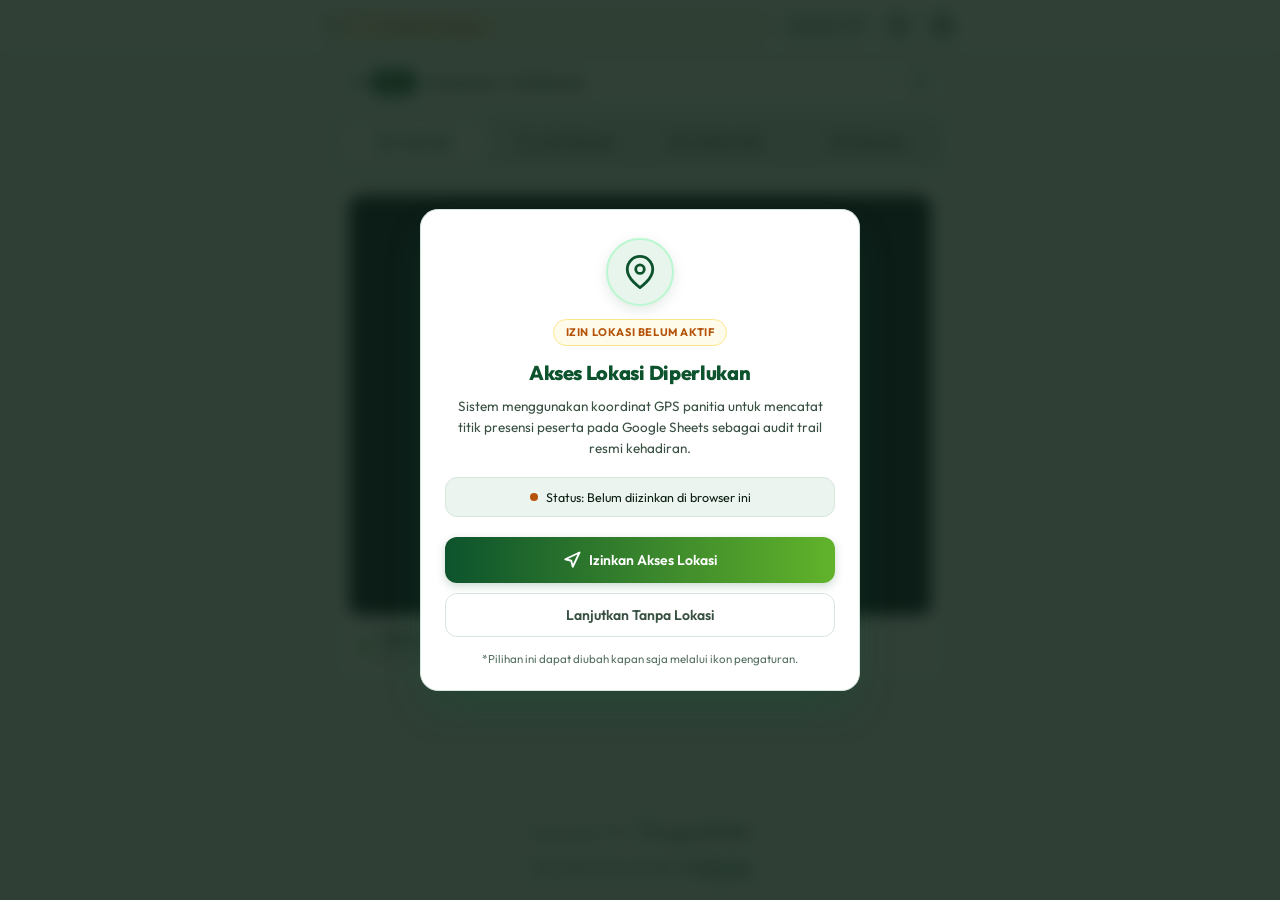
==== commit 600281fa: "feat(ui): add issue report link in footer with auto prefilled diagnostic info" ====
--- a/index.html
+++ b/index.html
@@ -287,8 +287,7 @@
         <div class="form-group">
           <label class="form-label" for="manual-search-query">Cari Berdasarkan Nama</label>
           <div class="input-action-row">
-            <input type="text" id="manual-search-query" class="input-box"
-              placeholder="Ketik nama atau email peserta...">
+            <input type="text" id="manual-search-query" class="input-box" placeholder="Ketik nama peserta...">
             <button id="btn-search-query" class="btn-primary" style="width: auto; padding: 0 22px;">Cari</button>
           </div>
         </div>
@@ -310,7 +309,8 @@
             <button id="btn-clear-history" class="btn-icon btn-clear-text" title="Bersihkan Riwayat Pemindaian">
               <span>Bersihkan Riwayat</span>
             </button>
-            <button id="btn-clear-all-data" class="btn-icon btn-clear-text" style="color: #b91c1c; border-color: rgba(185, 28, 28, 0.25);" title="Hapus Cache Peserta Lokal">
+            <button id="btn-clear-all-data" class="btn-icon btn-clear-text"
+              style="color: #b91c1c; border-color: rgba(185, 28, 28, 0.25);" title="Hapus Cache Peserta Lokal">
               <span>Hapus Cache</span>
             </button>
           </div>
@@ -398,13 +398,24 @@
 
   </main>
 
-  <!-- Application Footer (Optimization Badge) -->
+  <!-- Application Footer (Optimization Badge & Issue Report Link) -->
   <footer class="app-footer" aria-label="Informasi Optimasi Aplikasi">
     <div class="footer-container">
       <span class="footer-optimized-text">Dioptimalkan untuk</span>
       <img
         src="https://raw.githubusercontent.com/atiohaidar/wajihah-qr-generator/refs/heads/main/public/LOGO%20WAJIHAH/DKMSU.png"
         alt="Logo DKMSU" class="footer-brand-logo" loading="lazy">
+    </div>
+    <div class="footer-issue-wrap">
+      <span>Ada kendala atau masalah?</span>
+      <a href="https://github.com/atiohaidar/Absen-QR-General/issues/new" target="_blank" rel="noopener noreferrer" class="footer-issue-link" id="link-report-issue" title="Laporkan bug atau kendala teknis ke GitHub Issues">
+        <svg width="12" height="12" viewBox="0 0 24 24" fill="none" stroke="currentColor" stroke-width="2.5" stroke-linecap="round" stroke-linejoin="round">
+          <circle cx="12" cy="12" r="10"></circle>
+          <line x1="12" y1="8" x2="12" y2="12"></line>
+          <line x1="12" y1="16" x2="12.01" y2="16"></line>
+        </svg>
+        <span>Klik di sini</span>
+      </a>
     </div>
   </footer>
 
--- a/css/style.css
+++ b/css/style.css
@@ -710,8 +710,10 @@
   margin-top: auto;
   padding: 10px 16px max(24px, calc(env(safe-area-inset-bottom) + 16px));
   display: flex;
+  flex-direction: column;
   justify-content: center;
   align-items: center;
+  gap: 8px;
   z-index: 10;
   position: relative;
 }
@@ -759,6 +761,37 @@
 
 .footer-container:hover .footer-brand-logo {
   transform: scale(1.05);
+}
+
+.footer-issue-wrap {
+  display: inline-flex;
+  align-items: center;
+  justify-content: center;
+  gap: 5px;
+  font-size: 11.5px;
+  color: var(--text-muted);
+}
+
+.footer-issue-link {
+  display: inline-flex;
+  align-items: center;
+  gap: 4px;
+  color: var(--primary);
+  font-weight: 600;
+  text-decoration: underline;
+  text-underline-offset: 2.5px;
+  transition: all 0.2s ease;
+  cursor: pointer;
+}
+
+.footer-issue-link:hover {
+  color: var(--primary-hover);
+  text-decoration: none;
+  transform: translateY(-0.5px);
+}
+
+.footer-issue-link svg {
+  flex-shrink: 0;
 }
 
 /* ==============================================================================
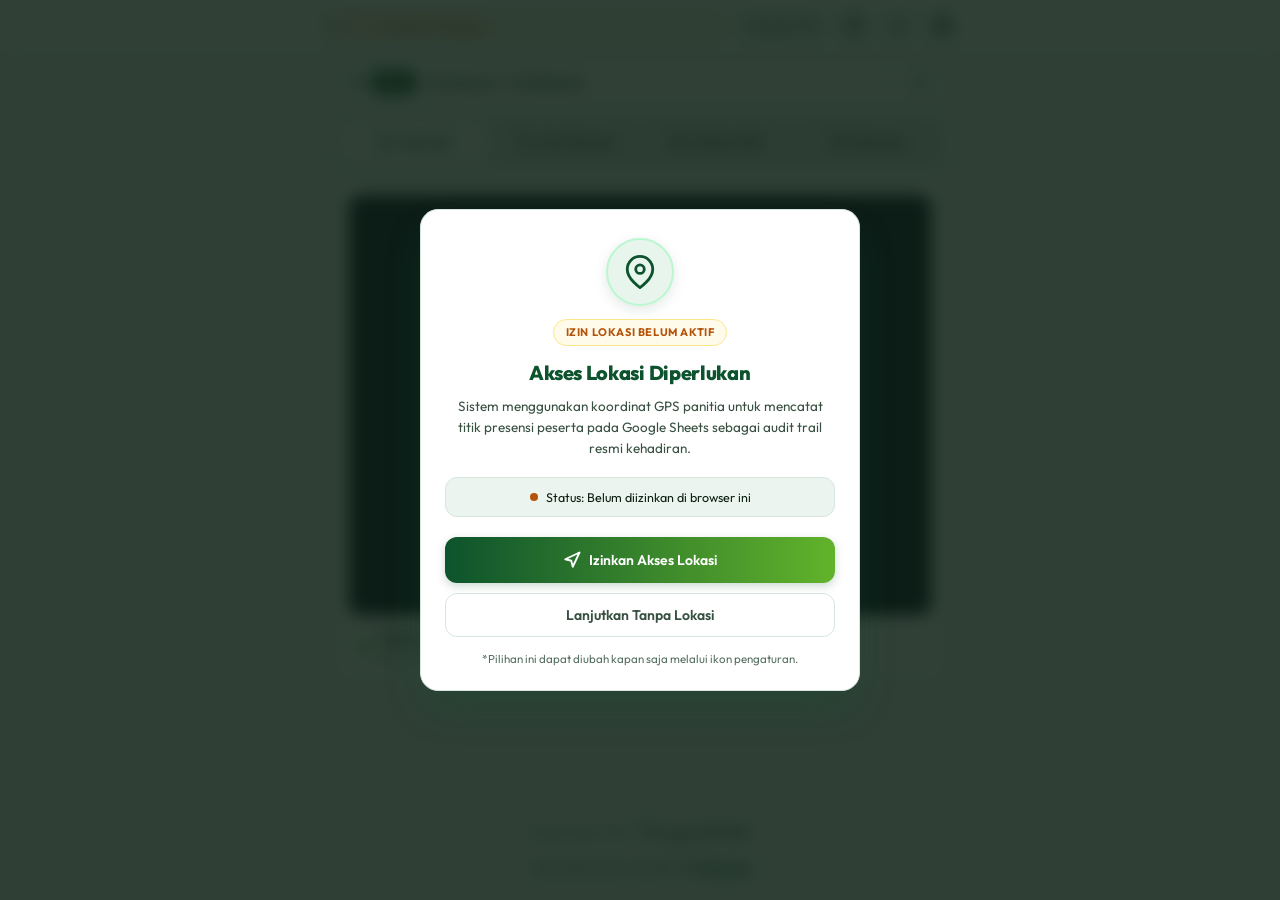
==== commit 57df310c: "feat(dashboard): add realtime attendance monitoring with arrival timeseries curve and modular zero-l" ====
--- a/index.html
+++ b/index.html
@@ -61,6 +61,15 @@
             <line x1="12" y1="17" x2="12.01" y2="17"></line>
           </svg>
         </button>
+
+        <a href="dashboard.html" class="btn-icon" title="Monitoring Kehadiran Realtime" aria-label="Dashboard" style="text-decoration: none; display: inline-flex; align-items: center; justify-content: center;">
+          <svg width="18" height="18" viewBox="0 0 24 24" fill="none" stroke="currentColor" stroke-width="2"
+            stroke-linecap="round" stroke-linejoin="round">
+            <line x1="18" y1="20" x2="18" y2="10"></line>
+            <line x1="12" y1="20" x2="12" y2="4"></line>
+            <line x1="6" y1="20" x2="6" y2="14"></line>
+          </svg>
+        </a>
 
         <button id="btn-open-settings" class="btn-icon" title="Pengaturan Panitia & API" aria-label="Settings">
           <svg width="18" height="18" viewBox="0 0 24 24" fill="none" stroke="currentColor" stroke-width="2"
@@ -364,11 +373,11 @@
           </div>
 
           <div class="form-group">
-            <label class="form-label" for="ots-contact">No. WhatsApp / Email (Opsional)</label>
-            <input type="text" id="ots-contact" class="input-box" placeholder="Contoh: 08123456789 atau email..."
+            <label class="form-label" for="ots-email">Email (Opsional)</label>
+            <input type="email" id="ots-email" class="input-box" placeholder="Contoh: peserta@email.com"
               autocomplete="off">
             <small class="form-help-text">
-              Jika tidak punya email/HP, biarkan kosong. Sistem akan membuat ID khusus OTS.
+              Jika tidak ada email, biarkan kosong. Kolom lain (seperti No. WhatsApp) akan muncul otomatis di bawah jika ada di spreadsheet.
             </small>
           </div>
 
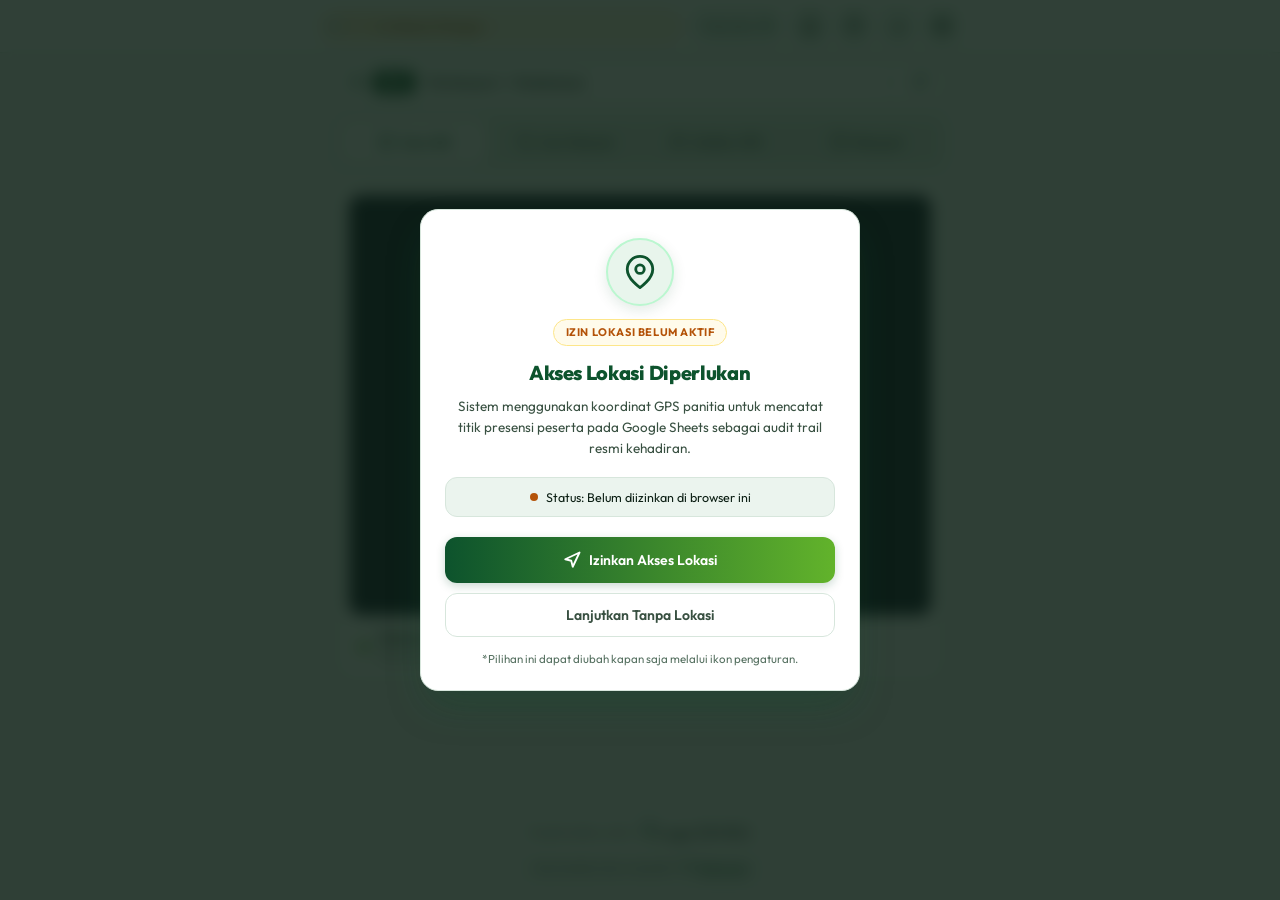
==== commit ab207af1: "feat(landing): add landing page and setup guide with feedback form" ====
--- a/index.html
+++ b/index.html
@@ -52,6 +52,14 @@
           <span class="stat-label">Terpindai:</span>
           <span id="stat-total" class="stat-val">0</span>
         </div>
+
+        <a href="landing.html" class="btn-icon" title="Panduan & Info Sistem" aria-label="Panduan" style="text-decoration: none; display: inline-flex; align-items: center; justify-content: center;">
+          <svg width="18" height="18" viewBox="0 0 24 24" fill="none" stroke="currentColor" stroke-width="2"
+            stroke-linecap="round" stroke-linejoin="round">
+            <path d="M4 19.5A2.5 2.5 0 0 1 6.5 17H20"></path>
+            <path d="M6.5 2H20v20H6.5A2.5 2.5 0 0 1 4 19.5v-15A2.5 2.5 0 0 1 6.5 2z"></path>
+          </svg>
+        </a>
 
         <button id="btn-start-tour" class="btn-icon" title="Panduan & Tutorial Sistem" aria-label="Tutorial">
           <svg width="18" height="18" viewBox="0 0 24 24" fill="none" stroke="currentColor" stroke-width="2"
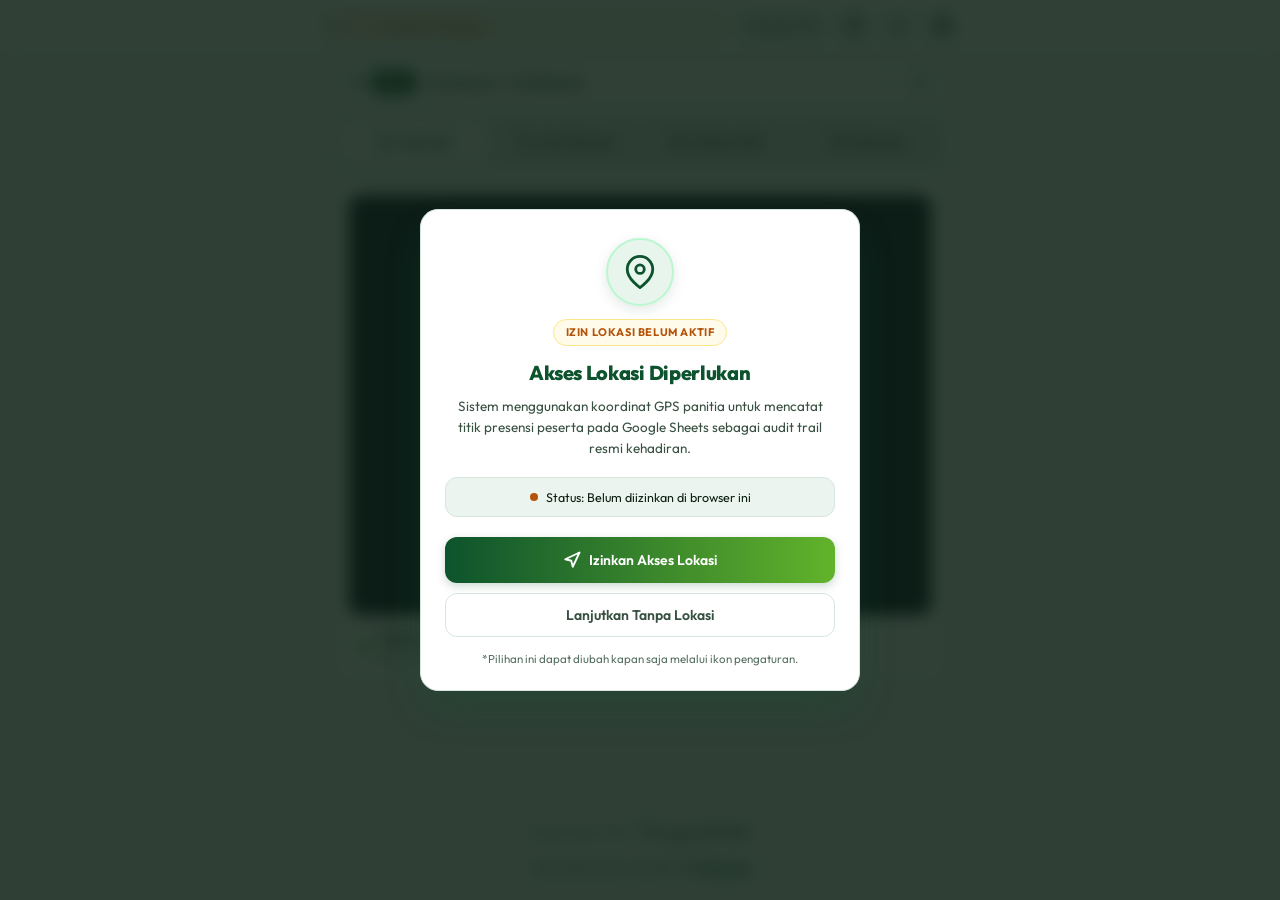
==== commit db039fca: "refactor: remove landing link from scanner, keep in dashboard header, and polish landing page card l" ====
--- a/index.html
+++ b/index.html
@@ -52,14 +52,6 @@
           <span class="stat-label">Terpindai:</span>
           <span id="stat-total" class="stat-val">0</span>
         </div>
-
-        <a href="landing.html" class="btn-icon" title="Panduan & Info Sistem" aria-label="Panduan" style="text-decoration: none; display: inline-flex; align-items: center; justify-content: center;">
-          <svg width="18" height="18" viewBox="0 0 24 24" fill="none" stroke="currentColor" stroke-width="2"
-            stroke-linecap="round" stroke-linejoin="round">
-            <path d="M4 19.5A2.5 2.5 0 0 1 6.5 17H20"></path>
-            <path d="M6.5 2H20v20H6.5A2.5 2.5 0 0 1 4 19.5v-15A2.5 2.5 0 0 1 6.5 2z"></path>
-          </svg>
-        </a>
 
         <button id="btn-start-tour" class="btn-icon" title="Panduan & Tutorial Sistem" aria-label="Tutorial">
           <svg width="18" height="18" viewBox="0 0 24 24" fill="none" stroke="currentColor" stroke-width="2"
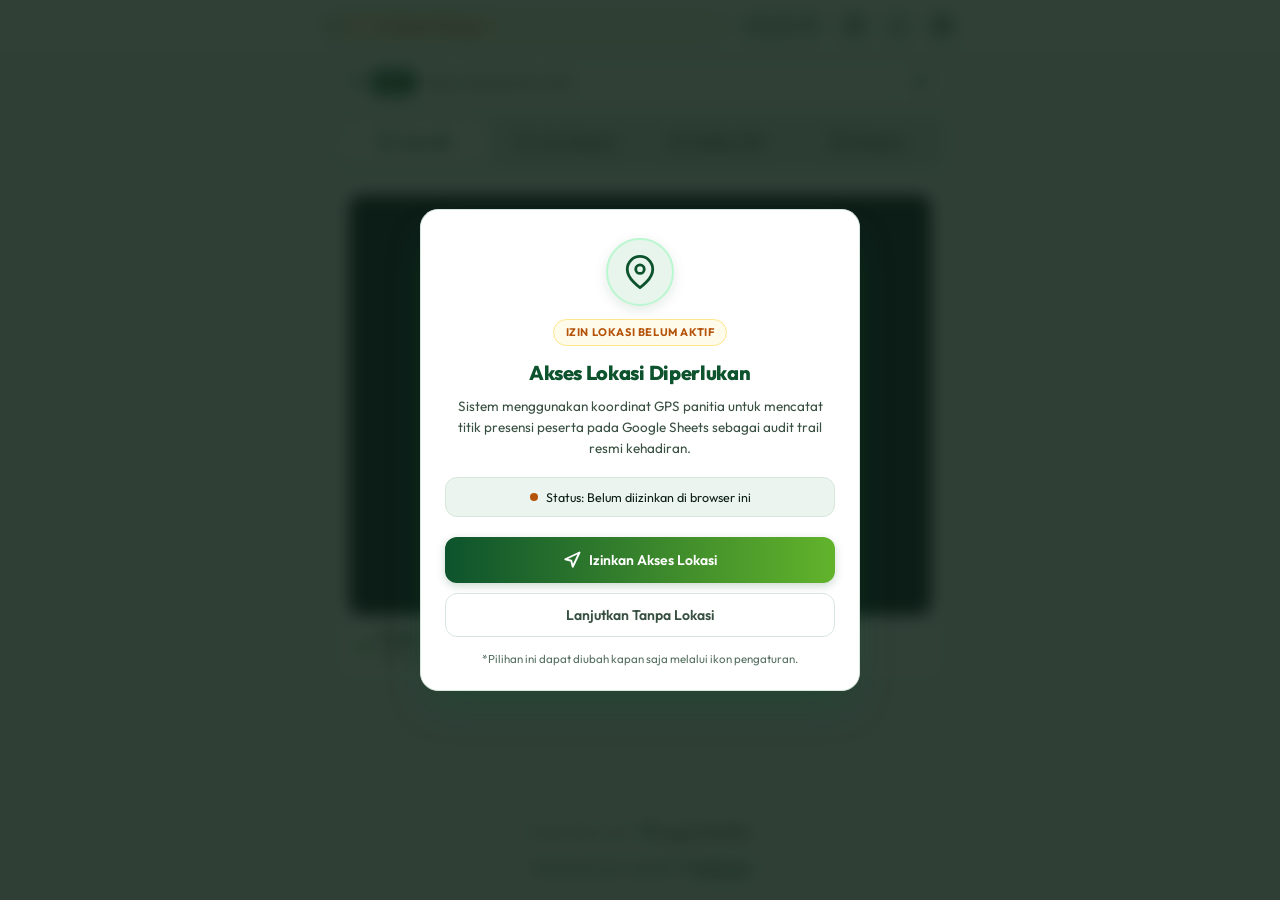
==== commit 53c620a3: "fix: bersihkan seluruh sisa dummy data di backend Code.gs, pasang cache-busting versioning, dan tomb" ====
--- a/index.html
+++ b/index.html
@@ -6,7 +6,11 @@
   <meta name="viewport"
     content="width=device-width, initial-scale=1.0, maximum-scale=1.0, user-scalable=no, viewport-fit=cover, interactive-widget=resizes-content">
   <meta name="theme-color" content="#ffffff">
-  <title>Sistem Presensi & QR Code Scanner</title>
+  <!-- Anti-Cache Meta Tags to prevent stale browser cache -->
+  <meta http-equiv="Cache-Control" content="no-cache, no-store, must-revalidate">
+  <meta http-equiv="Pragma" content="no-cache">
+  <meta http-equiv="Expires" content="0">
+  <title>Sistem Presensi & QR Code Scanner | Absen QR General</title>
   <meta name="description"
     content="Sistem absensi dan verifikasi tiket QR Code presisi tinggi terintegrasi dengan Google Sheets.">
 
@@ -22,7 +26,7 @@
   <script src="https://cdn.jsdelivr.net/npm/driver.js@1.3.1/dist/driver.js.iife.js"></script>
 
   <!-- CSS Stylesheet -->
-  <link rel="stylesheet" href="css/style.css">
+  <link rel="stylesheet" href="css/style.css?v=20261027_2">
 
   <!-- jsQR Library (Apache 2.0 Licensed, Super Lightweight & Stable) -->
   <script src="https://cdn.jsdelivr.net/npm/jsqr@1.4.0/dist/jsQR.min.js"></script>
@@ -272,7 +276,7 @@
         <div class="form-group">
           <label class="form-label" for="manual-ticket-id">Input ID Tiket Langsung</label>
           <div class="input-action-row">
-            <input type="text" id="manual-ticket-id" class="input-box" placeholder="Contoh: MSU-GSBH7SWZJ"
+            <input type="text" id="manual-ticket-id" class="input-box" placeholder="Contoh: TICK-001 atau scan QR"
               autocomplete="off" style="text-transform: uppercase;">
             <button id="btn-manual-checkin" class="btn-primary" style="width: auto; padding: 0 22px;">Check In</button>
           </div>
@@ -862,15 +866,15 @@
     <span id="toast-msg">Pemberitahuan</span>
   </div>
 
-  <!-- Application Logic Modules -->
-  <script src="js/state.js"></script>
-  <script src="js/audio.js"></script>
-  <script src="js/api.js"></script>
-  <script src="js/sync.js"></script>
-  <script src="js/ui.js"></script>
-  <script src="js/scanner.js"></script>
-  <script src="js/tour.js"></script>
-  <script src="js/app.js"></script>
+  <!-- Application Logic Modules with Version Cache Busting -->
+  <script src="js/state.js?v=20261027_2"></script>
+  <script src="js/audio.js?v=20261027_2"></script>
+  <script src="js/api.js?v=20261027_2"></script>
+  <script src="js/sync.js?v=20261027_2"></script>
+  <script src="js/ui.js?v=20261027_2"></script>
+  <script src="js/scanner.js?v=20261027_2"></script>
+  <script src="js/tour.js?v=20261027_2"></script>
+  <script src="js/app.js?v=20261027_2"></script>
 </body>
 
 </html>
